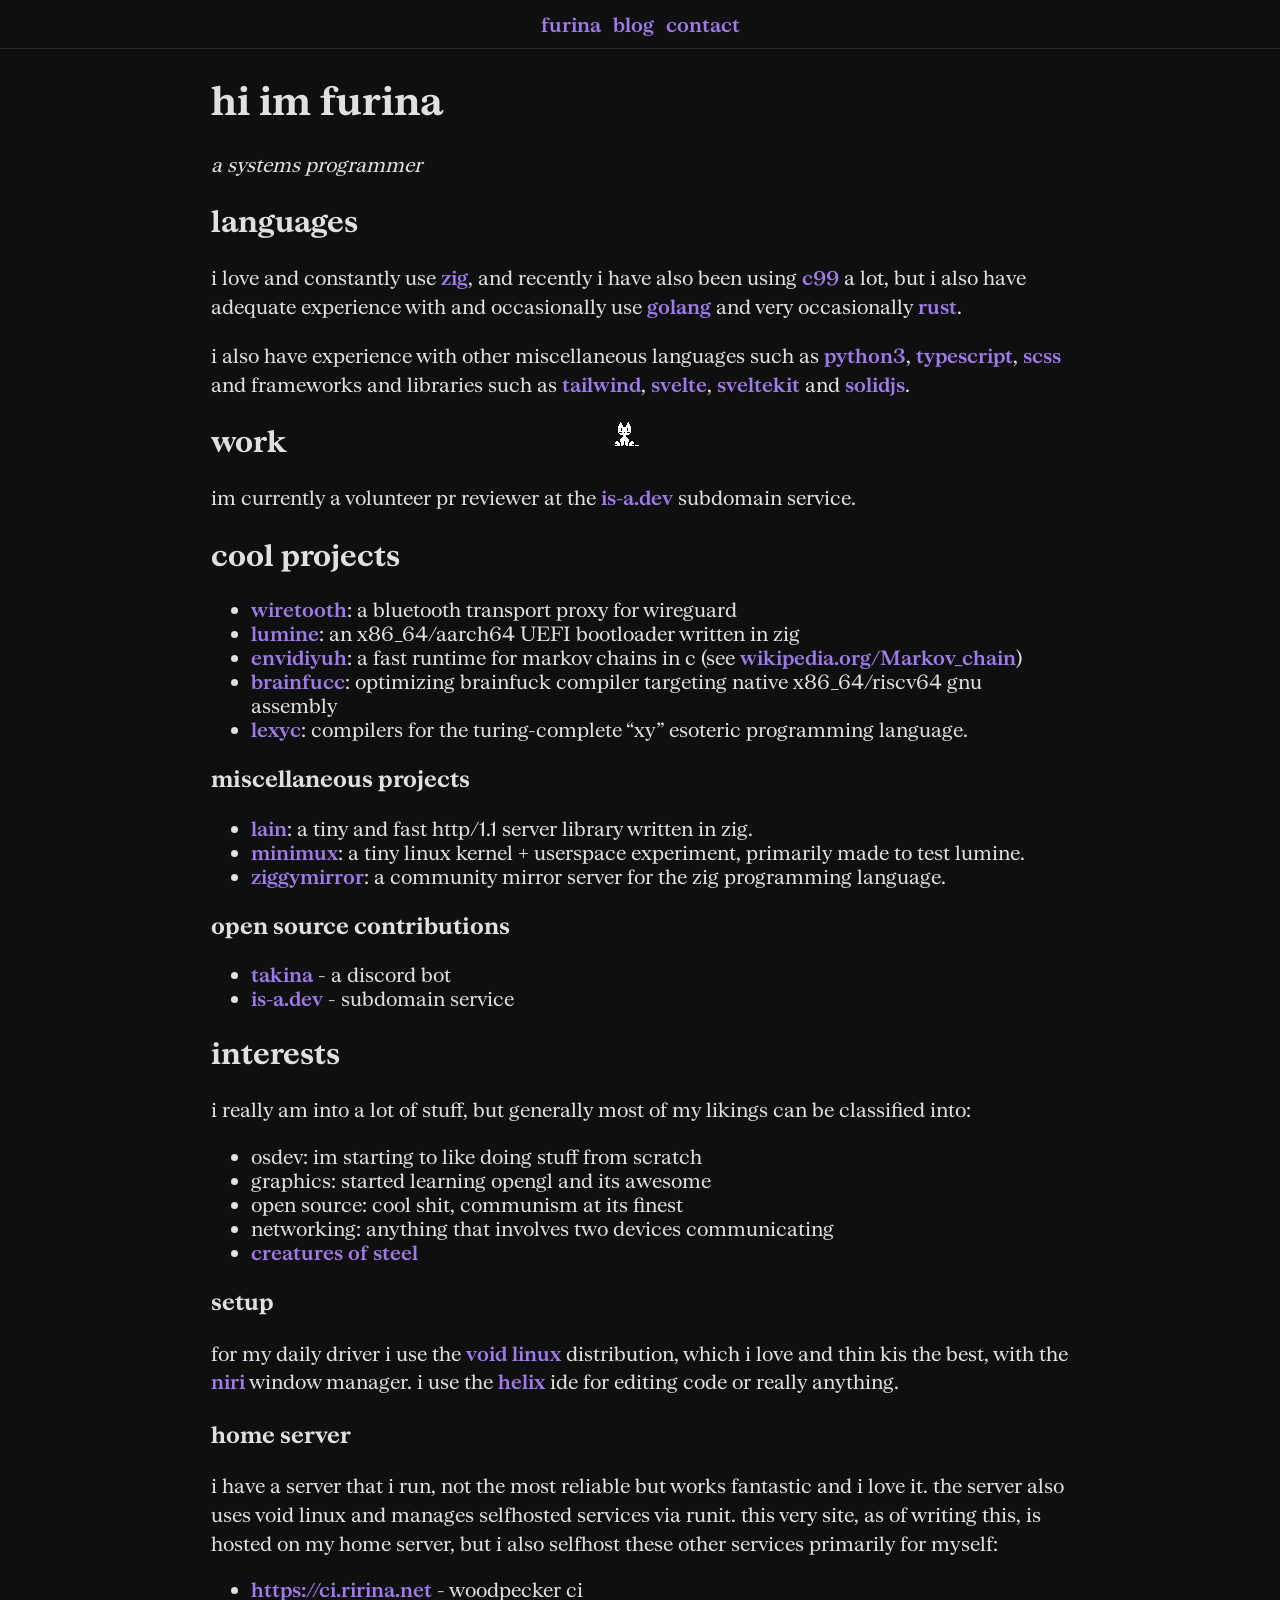
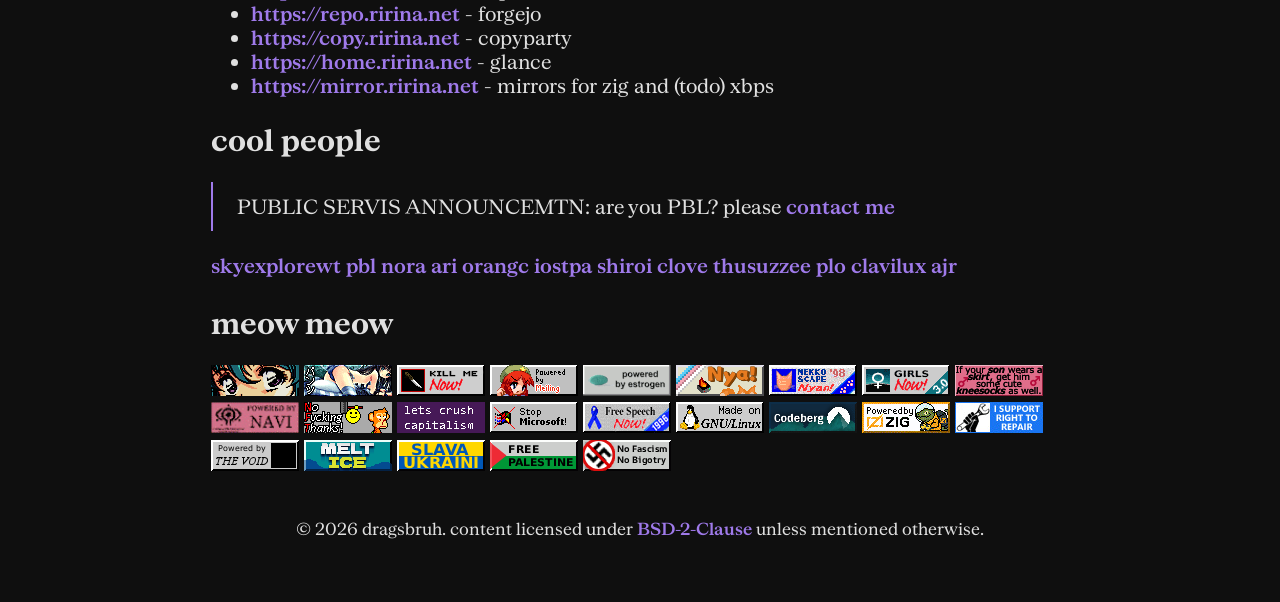
==== index.html @ e1026638 "ci (trigger by 6249b5f7ae2ebe0560fd7819485e21e1019de0e5)" ====
<!doctype html><html lang=en><head id=head><meta charset=utf-8><meta name=viewport content="initial-scale=1"><title>furina's stuff - hi im furina</title><meta name=description content="our new home"><link rel=icon type=image/jpeg href=/avatar.jpg><meta name=twitter:site content="@legendragswt"><meta name=twitter:creator content="@legendragswt"><meta property="og:site_name" content="furina"><meta property="og:url" content="/"><meta property="og:title" content="hi im furina"><meta property="og:description" content="our new home"><meta property="og:type" content="website"><meta name=twitter:title content="hi im furina"><meta name=twitter:description content="our new home"><link rel=preload href=/fonts/SerrifVF.woff2 as=font type=font/woff2 crossorigin><link rel=stylesheet href=/styles.css><script defer src=/scripts/oneko.js></script><meta property="og:image" content="/avatar.jpg"><meta property="og:image:alt" content="thats furina"><meta name=twitter:card content="summary"><meta name=twitter:image content="/avatar.jpg"><meta name=twitter:image:alt content="thats furina"><body id=body><nav id=navbar><a href=/>furina</a>
<a href=/blog/>blog</a>
<a href=/socials/>contact</a></nav><main id=main><h1>hi im furina</h1><div><p><em>a systems programmer</em><div><h2>languages</h2><p>i love and constantly use <a href=https://ziglang.org/ target=_blank>zig</a>, and recently i have also been using <a href=https://www.open-std.org/jtc1/sc22/WG14/www/docs/n1256.pdf target=_blank>c99</a> a lot, but i also have adequate experience with and occasionally use <a href=https://go.dev/ target=_blank>golang</a> and very occasionally <a href=https://rust-lang.org/ target=_blank>rust</a>.<p>i also have experience with other miscellaneous languages such as <a href=https://python.org/ target=_blank>python3</a>, <a href=https://www.typescriptlang.org/ target=_blank>typescript</a>, <a href=https://sass-lang.com/ target=_blank>scss</a> and frameworks and libraries such as <a href=https://tailwindcss.com/ target=_blank>tailwind</a>, <a href=https://svelte.dev/ target=_blank>svelte</a>, <a href=https://svelte.dev/docs/kit/introduction target=_blank>sveltekit</a> and <a href=https://solidjs.org/ target=_blank>solidjs</a>.<h2>work</h2><p>im currently a volunteer pr reviewer at the <a href=https://is-a.dev target=_blank>is-a.dev</a> subdomain service.</div><div><h2>cool projects</h2><ul><li><a href=https://codeberg.org/dragsbruh/wiretooth target=_blank>wiretooth</a>: a bluetooth transport proxy for wireguard<li><a href=https://codeberg.org/dragsbruh/lumine target=_blank>lumine</a>: an x86_64/aarch64 UEFI bootloader written in zig<li><a href=https://codeberg.org/dragsbruh/envidiyuh target=_blank>envidiyuh</a>: a fast runtime for markov chains in c (see <a href=https://en.wikipedia.org/wiki/Markov_chain target=_blank>wikipedia.org/Markov_chain</a>)<li><a href=https://codeberg.org/dragsbruh/brainfucc target=_blank>brainfucc</a>: optimizing brainfuck compiler targeting native x86_64/riscv64 gnu assembly<li><a href=https://codeberg.org/dragsbruh/lexyc target=_blank>lexyc</a>: compilers for the turing-complete “xy” esoteric programming language.</ul><h3>miscellaneous projects</h3><ul><li><a href=https://codeberg.org/dragsbruh/lain target=_blank>lain</a>: a tiny and fast http/1.1 server library written in zig.<li><a href=https://codeberg.org/dragsbruh/minimux target=_blank>minimux</a>: a tiny linux kernel + userspace experiment, primarily made to test lumine.<li><a href=https://codeberg.org/dragsbruh/ziggymirror target=_blank>ziggymirror</a>: a community mirror server for the zig programming language.</ul><h3>open source contributions</h3><ul><li><a href=https://git.orang.ci/c/takina target=_blank>takina</a> - a discord bot<li><a href=https://github.com/is-a-dev/register/ target=_blank>is-a.dev</a> - subdomain service</ul><h2>interests</h2><p>i really am into a lot of stuff, but generally most of my likings can be classified into:<ul><li>osdev: im starting to like doing stuff from scratch<li>graphics: started learning opengl and its awesome<li>open source: cool shit, communism at its finest<li>networking: anything that involves two devices communicating<li><a href=https://devilmayquake.com/ target=_blank>creatures of steel</a></ul><h3>setup</h3><p>for my daily driver i use the <a href=https://voidlinux.org/ target=_blank>void linux</a> distribution, which i love and thin kis the best, with the <a href=https://niri-wm.github.io/ target=_blank>niri</a> window manager. i use the <a href=https://helix-editor.com/ target=_blank>helix</a> ide for editing code or really anything.<h3>home server</h3><p>i have a server that i run, not the most reliable but works fantastic and i love it. the server also uses void linux and manages selfhosted services via runit. this very site, as of writing this, is hosted on my home server, but i also selfhost these other services primarily for myself:<ul><li><a href=https://ci.ririna.net target=_blank>https://ci.ririna.net</a> - woodpecker ci<li><a href=https://repo.ririna.net target=_blank>https://repo.ririna.net</a> - forgejo<li><a href=https://copy.ririna.net target=_blank>https://copy.ririna.net</a> - copyparty<li><a href=https://home.ririna.net target=_blank>https://home.ririna.net</a> - glance<li><a href=https://mirror.ririna.net target=_blank>https://mirror.ririna.net</a> - mirrors for zig and (todo) xbps</ul><h2>cool people</h2><blockquote><p>PUBLIC SERVIS ANNOUNCEMTN: are you PBL? please <a href=/socials/>contact me</a></blockquote><p><a href=https://skyexplorewt.xyz/ target=_blank>skyexplorewt</a> <a href=https://pbl.is-a.dev/ target=_blank>pbl</a> <a href=https://nora.stabbed.me/ target=_blank>nora</a> <a href=https://a.stupid.cat/ target=_blank>ari</a> <a href=https://orangc.net/ target=_blank>orangc</a> <a href=https://iostpa.com/ target=_blank>iostpa</a> <a href=https://shiroinekotfs.github.io/ target=_blank>shiroi</a> <a href=https://c.stupid.cat/ target=_blank>clove</a> <a href=https://z1.gg/ target=_blank>thusuzzee</a> <a href=https://ploszukiwacz.is-a.dev/ target=_blank>plo</a> <a href=https://github.com/notclavilux target=_blank>clavilux</a> <a href=https://github.com/ajr-dev/ target=_blank>ajr</a></div><div class=badges><h2>meow meow</h2><p><img src=/88x31/blink.webp alt="anime girl blinking" width=88 height=31> <img src=/88x31/bluepantsu.webp alt="blue pantsu, dont ask me what that is" width=88 height=31> <img src=/88x31/killmenow.webp alt="do it" width=88 height=31> <img src=/88x31/meiling.webp alt="i have no idea who this person is lol" width=88 height=31> <img src=/88x31/estrogen.webp alt="the thing that makes a person better" width=88 height=31> <img src=/88x31/transnya.webp alt="nya :3" width=88 height=31> <img src=/88x31/nekoscape.webp alt="best viewed on nekoscape nyan" width=88 height=31> <img src=/88x31/girlsnow.webp alt="girls!!! now!!!" width=88 height=31> <img src=/88x31/skirt.webp alt="and send me his number OwO" width=88 height=31> <img src=/88x31/navi.webp alt="its pretty obvious isnt it" width=88 height=31> <img src=/88x31/nft.webp alt="its dead now" width=88 height=31> <img src=/88x31/capitalism.webp alt="no thanks" width=88 height=31> <img src=/88x31/microslop.webp alt=microsl*p width=88 height=31> <img src=/88x31/speech.webp alt="free speech hell yeah" width=88 height=31> <img src=/88x31/linux.webp alt="the best operating system" width=88 height=31> <img src=/88x31/codeberg.webp alt="codeberg, an awesome code forge, second only to my personal forgejo instance" width=88 height=31> <img src=/88x31/zig-pow.webp alt="the best programming language" width=88 height=31> <img src=/88x31/repair.webp alt="someone has a fulltime job managing a wiki that logs every shitty thing a company has done" width=88 height=31> <img src=/88x31/thevoid.webp alt="in the void no one can hear you scream" width=88 height=31> <img src=/88x31/meltice.webp alt="quite literally jealous of a lesbian relationship" width=88 height=31> <img src=/88x31/ukraine.webp alt="why would they invade ukraine, dont they have enough land" width=88 height=31> <img src=/88x31/palestine.webp alt="self explanatory" width=88 height=31> <img src=/88x31/antifa.webp alt="also self explanatory" width=88 height=31></div></div></main><footer id=footer><sub>&#169; 2026 dragsbruh. content licensed under
<a href=https://opensource.org/license/bsd-2-clause target=_blank>BSD-2-Clause
</a>unless mentioned otherwise.</sub></footer>
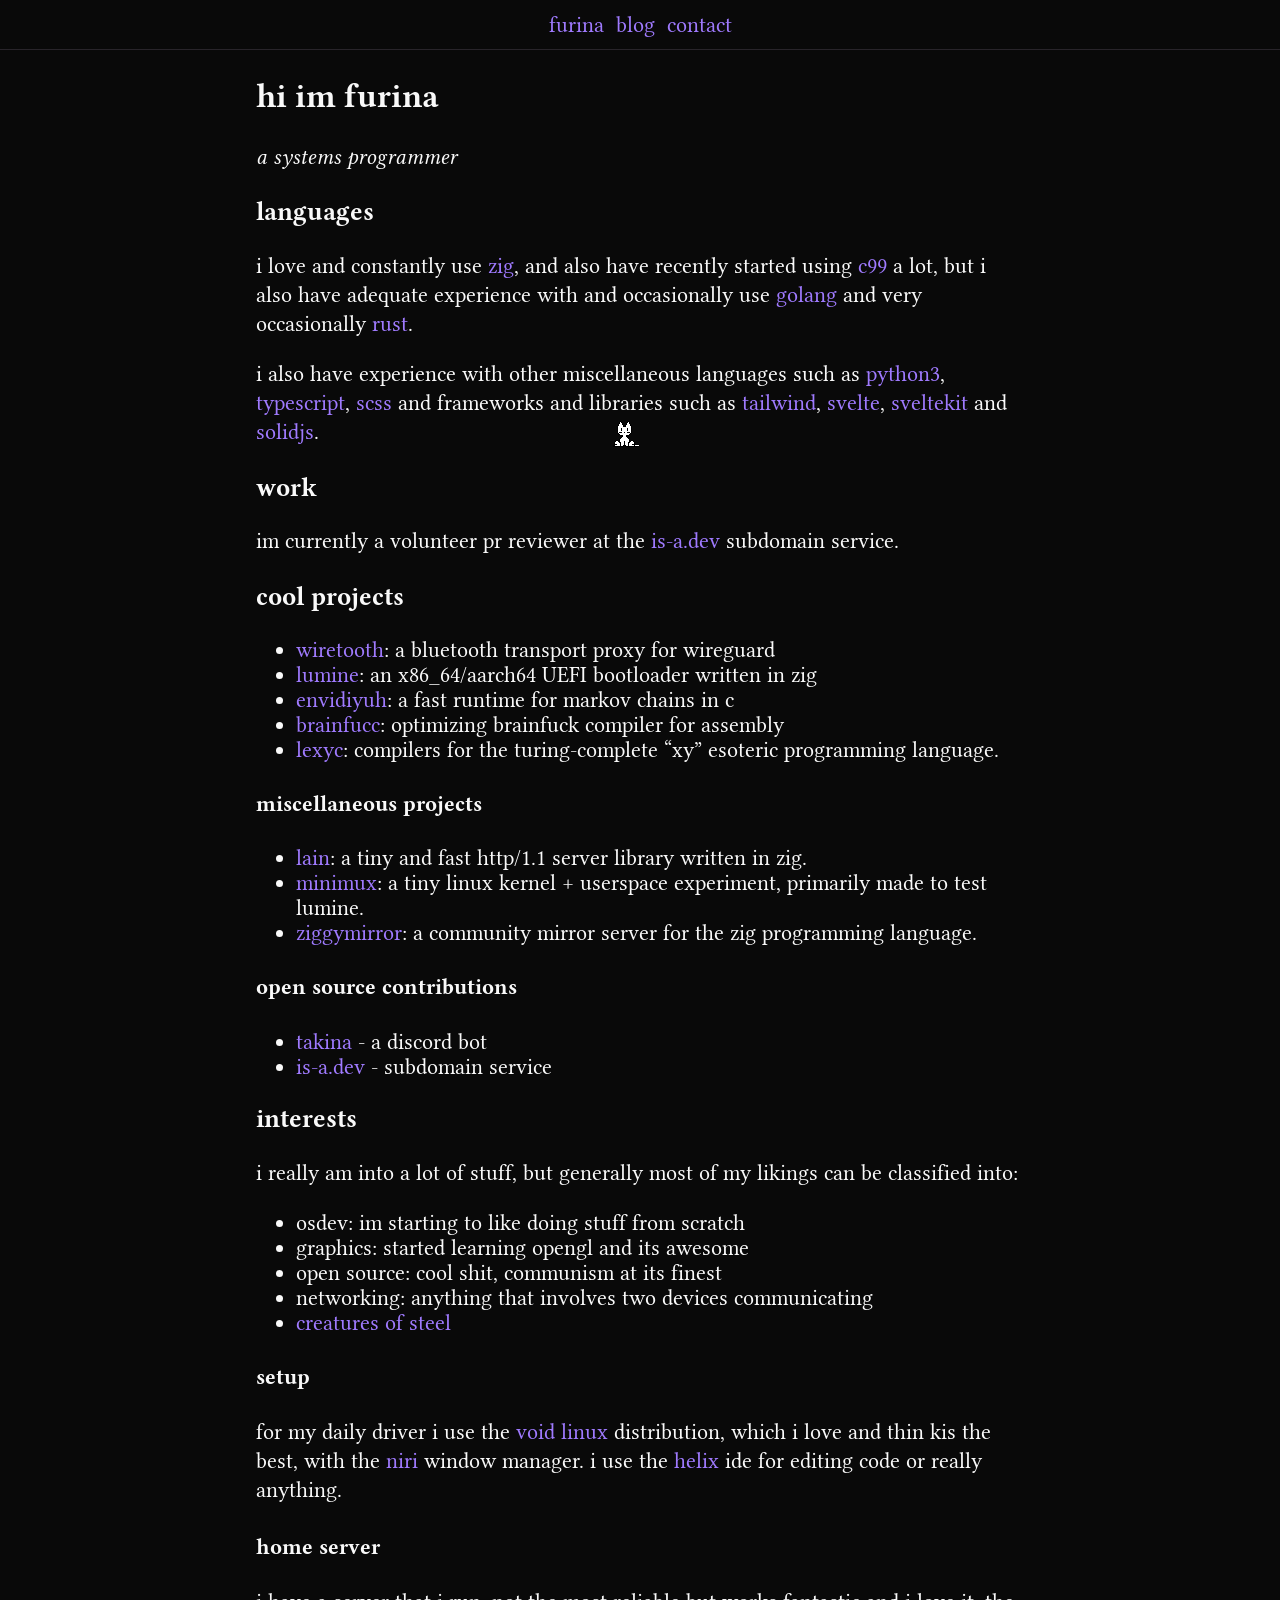
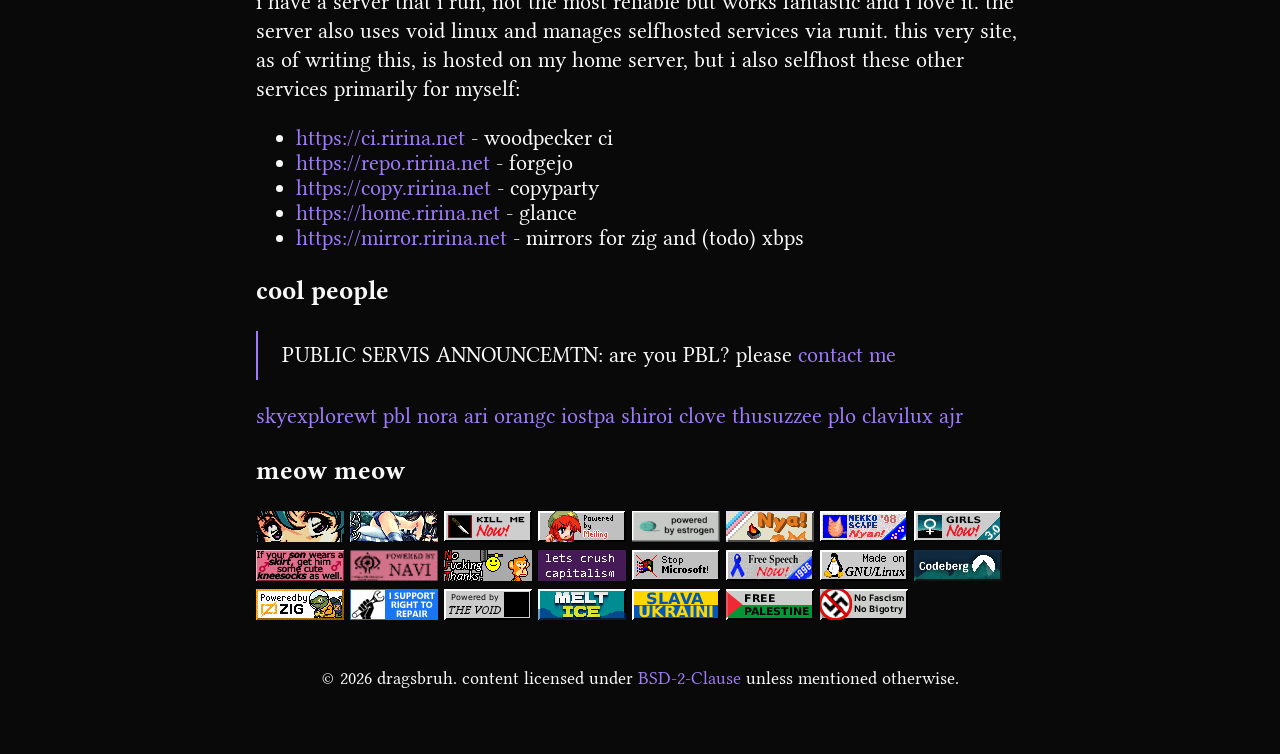
==== commit 17e984dc: "ci (trigger by deb6eb0e66525ad95d983f53f938e99a2846934c)" ====
--- a/index.html
+++ b/index.html
@@ -1,5 +1,5 @@
-<!doctype html><html lang=en><head id=head><meta charset=utf-8><meta name=viewport content="initial-scale=1"><title>furina's stuff - hi im furina</title><meta name=description content="our new home"><link rel=icon type=image/jpeg href=/avatar.jpg><meta name=twitter:site content="@legendragswt"><meta name=twitter:creator content="@legendragswt"><meta property="og:site_name" content="furina"><meta property="og:url" content="/"><meta property="og:title" content="hi im furina"><meta property="og:description" content="our new home"><meta property="og:type" content="website"><meta name=twitter:title content="hi im furina"><meta name=twitter:description content="our new home"><link rel=preload href=/fonts/SerrifVF.woff2 as=font type=font/woff2 crossorigin><link rel=stylesheet href=/styles.css><script defer src=/scripts/oneko.js></script><meta property="og:image" content="/avatar.jpg"><meta property="og:image:alt" content="thats furina"><meta name=twitter:card content="summary"><meta name=twitter:image content="/avatar.jpg"><meta name=twitter:image:alt content="thats furina"><body id=body><nav id=navbar><a href=/>furina</a>
+<!doctype html><html lang=en><head id=head><meta charset=utf-8><meta name=viewport content="initial-scale=1"><title>furina's stuff - hi im furina</title><meta name=description content="a systems programmer"><link rel=icon type=image/jpeg href=/avatar.jpg><meta name=twitter:site content="@legendragswt"><meta name=twitter:creator content="@legendragswt"><meta property="og:site_name" content="furina"><meta property="og:url" content="/"><meta property="og:title" content="hi im furina"><meta property="og:description" content="a systems programmer"><meta property="og:type" content="website"><meta name=twitter:title content="hi im furina"><meta name=twitter:description content="a systems programmer"><link rel=preload href=/fonts/SerrifVF.woff2 as=font type=font/woff2 crossorigin><link rel=stylesheet href=/styles.css><script defer src=/scripts/oneko.js></script><meta property="og:image" content="/avatar.jpg"><meta property="og:image:alt" content="its furina!"><meta name=twitter:card content="summary"><meta name=twitter:image content="/avatar.jpg"><meta name=twitter:image:alt content="its furina!"><body id=body><nav id=navbar><a href=/>furina</a>
 <a href=/blog/>blog</a>
-<a href=/socials/>contact</a></nav><main id=main><h1>hi im furina</h1><div><p><em>a systems programmer</em><div><h2>languages</h2><p>i love and constantly use <a href=https://ziglang.org/ target=_blank>zig</a>, and recently i have also been using <a href=https://www.open-std.org/jtc1/sc22/WG14/www/docs/n1256.pdf target=_blank>c99</a> a lot, but i also have adequate experience with and occasionally use <a href=https://go.dev/ target=_blank>golang</a> and very occasionally <a href=https://rust-lang.org/ target=_blank>rust</a>.<p>i also have experience with other miscellaneous languages such as <a href=https://python.org/ target=_blank>python3</a>, <a href=https://www.typescriptlang.org/ target=_blank>typescript</a>, <a href=https://sass-lang.com/ target=_blank>scss</a> and frameworks and libraries such as <a href=https://tailwindcss.com/ target=_blank>tailwind</a>, <a href=https://svelte.dev/ target=_blank>svelte</a>, <a href=https://svelte.dev/docs/kit/introduction target=_blank>sveltekit</a> and <a href=https://solidjs.org/ target=_blank>solidjs</a>.<h2>work</h2><p>im currently a volunteer pr reviewer at the <a href=https://is-a.dev target=_blank>is-a.dev</a> subdomain service.</div><div><h2>cool projects</h2><ul><li><a href=https://codeberg.org/dragsbruh/wiretooth target=_blank>wiretooth</a>: a bluetooth transport proxy for wireguard<li><a href=https://codeberg.org/dragsbruh/lumine target=_blank>lumine</a>: an x86_64/aarch64 UEFI bootloader written in zig<li><a href=https://codeberg.org/dragsbruh/envidiyuh target=_blank>envidiyuh</a>: a fast runtime for markov chains in c (see <a href=https://en.wikipedia.org/wiki/Markov_chain target=_blank>wikipedia.org/Markov_chain</a>)<li><a href=https://codeberg.org/dragsbruh/brainfucc target=_blank>brainfucc</a>: optimizing brainfuck compiler targeting native x86_64/riscv64 gnu assembly<li><a href=https://codeberg.org/dragsbruh/lexyc target=_blank>lexyc</a>: compilers for the turing-complete “xy” esoteric programming language.</ul><h3>miscellaneous projects</h3><ul><li><a href=https://codeberg.org/dragsbruh/lain target=_blank>lain</a>: a tiny and fast http/1.1 server library written in zig.<li><a href=https://codeberg.org/dragsbruh/minimux target=_blank>minimux</a>: a tiny linux kernel + userspace experiment, primarily made to test lumine.<li><a href=https://codeberg.org/dragsbruh/ziggymirror target=_blank>ziggymirror</a>: a community mirror server for the zig programming language.</ul><h3>open source contributions</h3><ul><li><a href=https://git.orang.ci/c/takina target=_blank>takina</a> - a discord bot<li><a href=https://github.com/is-a-dev/register/ target=_blank>is-a.dev</a> - subdomain service</ul><h2>interests</h2><p>i really am into a lot of stuff, but generally most of my likings can be classified into:<ul><li>osdev: im starting to like doing stuff from scratch<li>graphics: started learning opengl and its awesome<li>open source: cool shit, communism at its finest<li>networking: anything that involves two devices communicating<li><a href=https://devilmayquake.com/ target=_blank>creatures of steel</a></ul><h3>setup</h3><p>for my daily driver i use the <a href=https://voidlinux.org/ target=_blank>void linux</a> distribution, which i love and thin kis the best, with the <a href=https://niri-wm.github.io/ target=_blank>niri</a> window manager. i use the <a href=https://helix-editor.com/ target=_blank>helix</a> ide for editing code or really anything.<h3>home server</h3><p>i have a server that i run, not the most reliable but works fantastic and i love it. the server also uses void linux and manages selfhosted services via runit. this very site, as of writing this, is hosted on my home server, but i also selfhost these other services primarily for myself:<ul><li><a href=https://ci.ririna.net target=_blank>https://ci.ririna.net</a> - woodpecker ci<li><a href=https://repo.ririna.net target=_blank>https://repo.ririna.net</a> - forgejo<li><a href=https://copy.ririna.net target=_blank>https://copy.ririna.net</a> - copyparty<li><a href=https://home.ririna.net target=_blank>https://home.ririna.net</a> - glance<li><a href=https://mirror.ririna.net target=_blank>https://mirror.ririna.net</a> - mirrors for zig and (todo) xbps</ul><h2>cool people</h2><blockquote><p>PUBLIC SERVIS ANNOUNCEMTN: are you PBL? please <a href=/socials/>contact me</a></blockquote><p><a href=https://skyexplorewt.xyz/ target=_blank>skyexplorewt</a> <a href=https://pbl.is-a.dev/ target=_blank>pbl</a> <a href=https://nora.stabbed.me/ target=_blank>nora</a> <a href=https://a.stupid.cat/ target=_blank>ari</a> <a href=https://orangc.net/ target=_blank>orangc</a> <a href=https://iostpa.com/ target=_blank>iostpa</a> <a href=https://shiroinekotfs.github.io/ target=_blank>shiroi</a> <a href=https://c.stupid.cat/ target=_blank>clove</a> <a href=https://z1.gg/ target=_blank>thusuzzee</a> <a href=https://ploszukiwacz.is-a.dev/ target=_blank>plo</a> <a href=https://github.com/notclavilux target=_blank>clavilux</a> <a href=https://github.com/ajr-dev/ target=_blank>ajr</a></div><div class=badges><h2>meow meow</h2><p><img src=/88x31/blink.webp alt="anime girl blinking" width=88 height=31> <img src=/88x31/bluepantsu.webp alt="blue pantsu, dont ask me what that is" width=88 height=31> <img src=/88x31/killmenow.webp alt="do it" width=88 height=31> <img src=/88x31/meiling.webp alt="i have no idea who this person is lol" width=88 height=31> <img src=/88x31/estrogen.webp alt="the thing that makes a person better" width=88 height=31> <img src=/88x31/transnya.webp alt="nya :3" width=88 height=31> <img src=/88x31/nekoscape.webp alt="best viewed on nekoscape nyan" width=88 height=31> <img src=/88x31/girlsnow.webp alt="girls!!! now!!!" width=88 height=31> <img src=/88x31/skirt.webp alt="and send me his number OwO" width=88 height=31> <img src=/88x31/navi.webp alt="its pretty obvious isnt it" width=88 height=31> <img src=/88x31/nft.webp alt="its dead now" width=88 height=31> <img src=/88x31/capitalism.webp alt="no thanks" width=88 height=31> <img src=/88x31/microslop.webp alt=microsl*p width=88 height=31> <img src=/88x31/speech.webp alt="free speech hell yeah" width=88 height=31> <img src=/88x31/linux.webp alt="the best operating system" width=88 height=31> <img src=/88x31/codeberg.webp alt="codeberg, an awesome code forge, second only to my personal forgejo instance" width=88 height=31> <img src=/88x31/zig-pow.webp alt="the best programming language" width=88 height=31> <img src=/88x31/repair.webp alt="someone has a fulltime job managing a wiki that logs every shitty thing a company has done" width=88 height=31> <img src=/88x31/thevoid.webp alt="in the void no one can hear you scream" width=88 height=31> <img src=/88x31/meltice.webp alt="quite literally jealous of a lesbian relationship" width=88 height=31> <img src=/88x31/ukraine.webp alt="why would they invade ukraine, dont they have enough land" width=88 height=31> <img src=/88x31/palestine.webp alt="self explanatory" width=88 height=31> <img src=/88x31/antifa.webp alt="also self explanatory" width=88 height=31></div></div></main><footer id=footer><sub>&#169; 2026 dragsbruh. content licensed under
-<a href=https://opensource.org/license/bsd-2-clause target=_blank>BSD-2-Clause
-</a>unless mentioned otherwise.</sub></footer>+<a href=/contact/>contact</a></nav><main id=main><div><h2>hi im furina</h2><p><em>a systems programmer</em><h3>languages</h3><p>i love and constantly use <a href=https://ziglang.org/ target=_blank>zig</a>, and also have recently started using <a href=https://www.open-std.org/jtc1/sc22/WG14/www/docs/n1256.pdf target=_blank>c99</a> a lot, but i also have adequate experience with and occasionally use <a href=https://go.dev/ target=_blank>golang</a> and very occasionally <a href=https://rust-lang.org/ target=_blank>rust</a>.<p>i also have experience with other miscellaneous languages such as <a href=https://python.org/ target=_blank>python3</a>, <a href=https://www.typescriptlang.org/ target=_blank>typescript</a>, <a href=https://sass-lang.com/ target=_blank>scss</a> and frameworks and libraries such as <a href=https://tailwindcss.com/ target=_blank>tailwind</a>, <a href=https://svelte.dev/ target=_blank>svelte</a>, <a href=https://svelte.dev/docs/kit/introduction target=_blank>sveltekit</a> and <a href=https://solidjs.org/ target=_blank>solidjs</a>.<h3>work</h3><p>im currently a volunteer pr reviewer at the <a href=https://is-a.dev target=_blank>is-a.dev</a> subdomain service.<div><h3>cool projects</h3><ul><li><a href=https://codeberg.org/dragsbruh/wiretooth target=_blank>wiretooth</a>: a bluetooth transport proxy for wireguard<li><a href=https://codeberg.org/dragsbruh/lumine target=_blank>lumine</a>: an x86_64/aarch64 UEFI bootloader written in zig<li><a href=https://codeberg.org/dragsbruh/envidiyuh target=_blank>envidiyuh</a>: a fast runtime for markov chains in c<li><a href=https://codeberg.org/dragsbruh/brainfucc target=_blank>brainfucc</a>: optimizing brainfuck compiler for assembly<li><a href=https://codeberg.org/dragsbruh/lexyc target=_blank>lexyc</a>: compilers for the turing-complete “xy” esoteric programming language.</ul><h4>miscellaneous projects</h4><ul><li><a href=https://codeberg.org/dragsbruh/lain target=_blank>lain</a>: a tiny and fast http/1.1 server library written in zig.<li><a href=https://codeberg.org/dragsbruh/minimux target=_blank>minimux</a>: a tiny linux kernel + userspace experiment, primarily made to test lumine.<li><a href=https://codeberg.org/dragsbruh/ziggymirror target=_blank>ziggymirror</a>: a community mirror server for the zig programming language.</ul><h4>open source contributions</h4><ul><li><a href=https://git.orang.ci/c/takina target=_blank>takina</a> - a discord bot<li><a href=https://github.com/is-a-dev/register/ target=_blank>is-a.dev</a> - subdomain service</ul><h3>interests</h3><p>i really am into a lot of stuff, but generally most of my likings can be classified into:<ul><li>osdev: im starting to like doing stuff from scratch<li>graphics: started learning opengl and its awesome<li>open source: cool shit, communism at its finest<li>networking: anything that involves two devices communicating<li><a href=https://devilmayquake.com/ target=_blank>creatures of steel</a></ul><h4>setup</h4><p>for my daily driver i use the <a href=https://voidlinux.org/ target=_blank>void linux</a> distribution, which i love and thin kis the best, with the <a href=https://niri-wm.github.io/ target=_blank>niri</a> window manager. i use the <a href=https://helix-editor.com/ target=_blank>helix</a> ide for editing code or really anything.<h4>home server</h4><p>i have a server that i run, not the most reliable but works fantastic and i love it. the server also uses void linux and manages selfhosted services via runit. this very site, as of writing this, is hosted on my home server, but i also selfhost these other services primarily for myself:<ul><li><a href=https://ci.ririna.net target=_blank>https://ci.ririna.net</a> - woodpecker ci<li><a href=https://repo.ririna.net target=_blank>https://repo.ririna.net</a> - forgejo<li><a href=https://copy.ririna.net target=_blank>https://copy.ririna.net</a> - copyparty<li><a href=https://home.ririna.net target=_blank>https://home.ririna.net</a> - glance<li><a href=https://mirror.ririna.net target=_blank>https://mirror.ririna.net</a> - mirrors for zig and (todo) xbps</ul><h3>cool people</h3><blockquote><p>PUBLIC SERVIS ANNOUNCEMTN: are you PBL? please <a href=/contact/>contact me</a></blockquote><p><a href=https://skyexplorewt.xyz/ target=_blank>skyexplorewt</a> <a href=https://pbl.is-a.dev/ target=_blank>pbl</a> <a href=https://nora.stabbed.me/ target=_blank>nora</a> <a href=https://a.stupid.cat/ target=_blank>ari</a> <a href=https://orangc.net/ target=_blank>orangc</a> <a href=https://iostpa.com/ target=_blank>iostpa</a> <a href=https://shiroinekotfs.github.io/ target=_blank>shiroi</a> <a href=https://c.stupid.cat/ target=_blank>clove</a> <a href=https://z1.gg/ target=_blank>thusuzzee</a> <a href=https://ploszukiwacz.is-a.dev/ target=_blank>plo</a> <a href=https://github.com/notclavilux target=_blank>clavilux</a> <a href=https://github.com/ajr-dev/ target=_blank>ajr</a></div><div class=badges><h3>meow meow</h3><p><img src=/88x31/blink.webp alt="anime girl blinking" width=88 height=31> <img src=/88x31/bluepantsu.webp alt="blue pantsu, dont ask me what that is" width=88 height=31> <img src=/88x31/killmenow.webp alt="do it" width=88 height=31> <img src=/88x31/meiling.webp alt="i have no idea who this person is lol" width=88 height=31> <img src=/88x31/estrogen.webp alt="the thing that makes a person better" width=88 height=31> <img src=/88x31/transnya.webp alt="nya :3" width=88 height=31> <img src=/88x31/nekoscape.webp alt="best viewed on nekoscape nyan" width=88 height=31> <img src=/88x31/girlsnow.webp alt="girls!!! now!!!" width=88 height=31> <img src=/88x31/skirt.webp alt="and send me his number OwO" width=88 height=31> <img src=/88x31/navi.webp alt="its pretty obvious isnt it" width=88 height=31> <img src=/88x31/nft.webp alt="its dead now" width=88 height=31> <img src=/88x31/capitalism.webp alt="no thanks" width=88 height=31> <img src=/88x31/microslop.webp alt=microsl*p width=88 height=31> <img src=/88x31/speech.webp alt="free speech hell yeah" width=88 height=31> <img src=/88x31/linux.webp alt="the best operating system" width=88 height=31> <img src=/88x31/codeberg.webp alt="codeberg, an awesome code forge, second only to my personal forgejo instance" width=88 height=31> <img src=/88x31/zig-pow.webp alt="the best programming language" width=88 height=31> <img src=/88x31/repair.webp alt="someone has a fulltime job managing a wiki that logs every shitty thing a company has done" width=88 height=31> <img src=/88x31/thevoid.webp alt="in the void no one can hear you scream" width=88 height=31> <img src=/88x31/meltice.webp alt="quite literally jealous of a lesbian relationship" width=88 height=31> <img src=/88x31/ukraine.webp alt="why would they invade ukraine, dont they have enough land" width=88 height=31> <img src=/88x31/palestine.webp alt="self explanatory" width=88 height=31> <img src=/88x31/antifa.webp alt="also self explanatory" width=88 height=31></div></div></main><footer id=footer><sub>&#169; 2026 dragsbruh. content licensed under
+<a href=https://opensource.org/license/bsd-2-clause target=_blank>BSD-2-Clause</a>
+unless mentioned otherwise.</sub></footer>
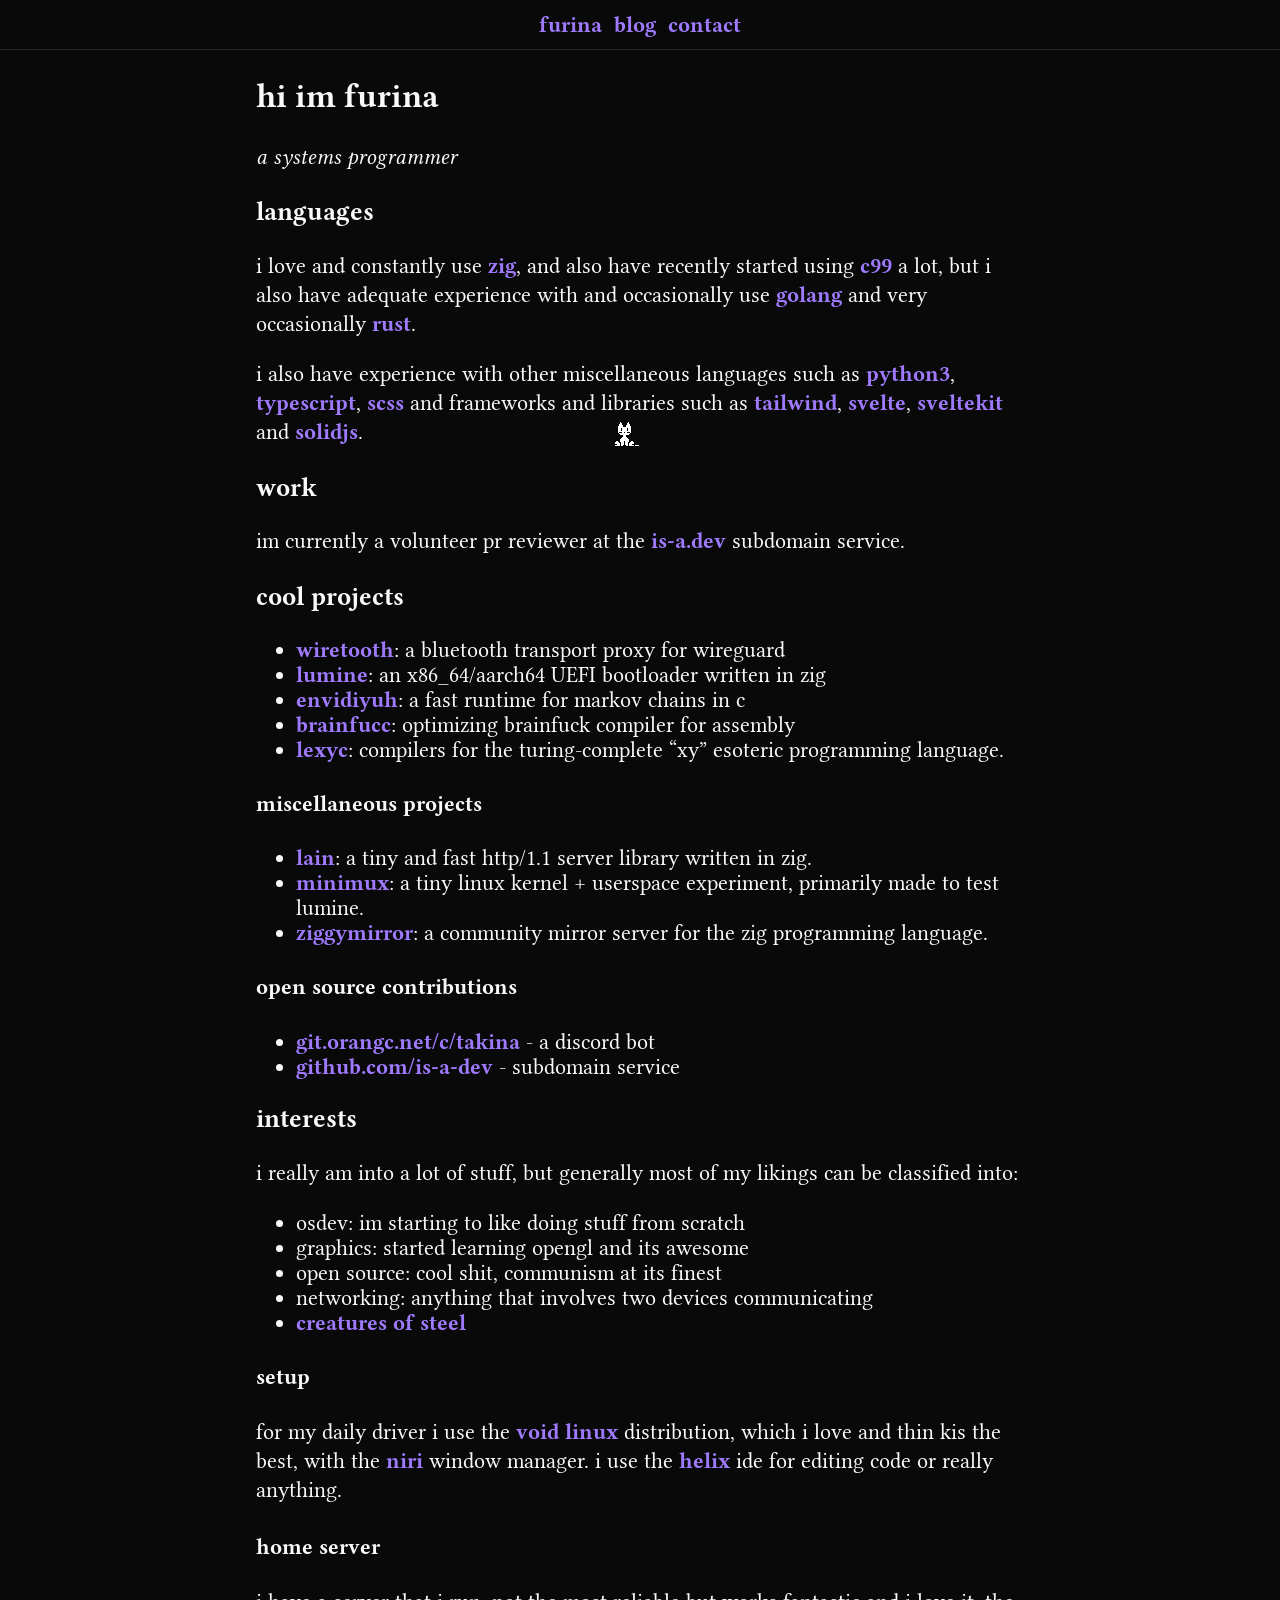
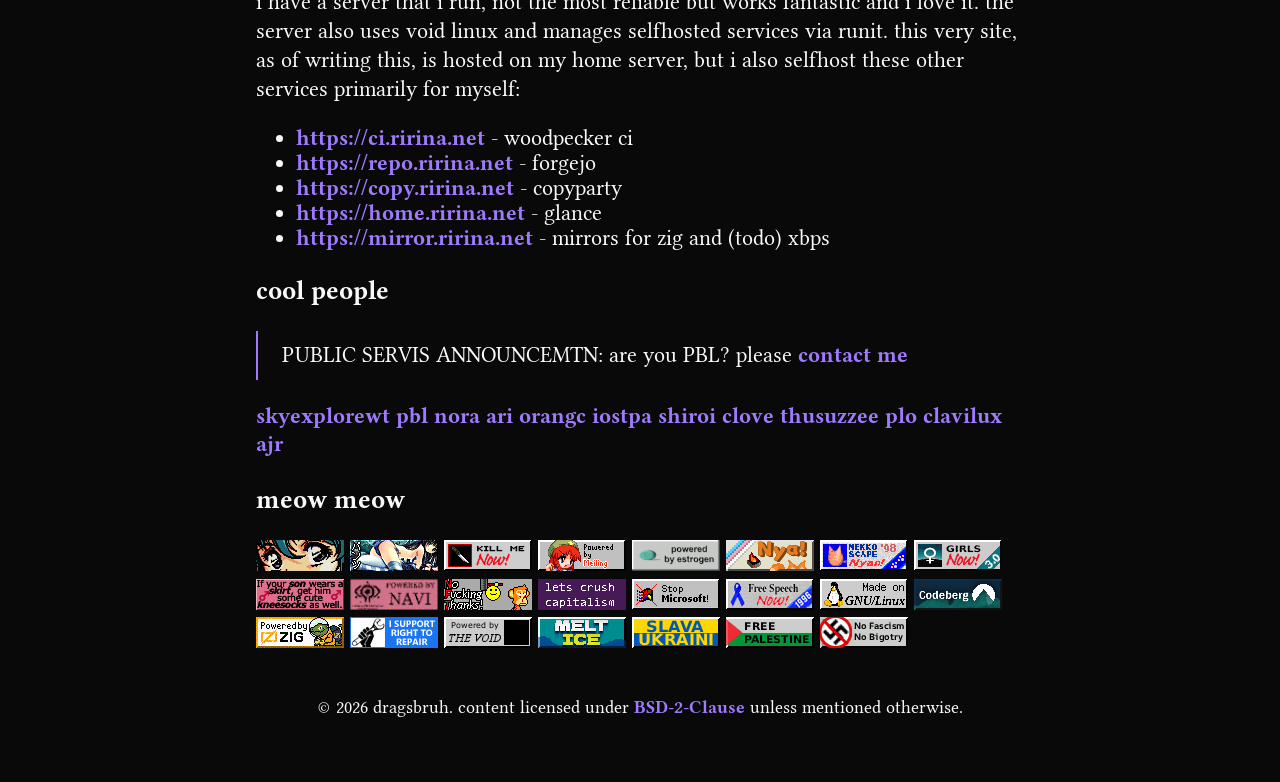
==== commit 10dd1c5e: "ci (trigger by 19f84a471fbadb2fc56c36d32a279c1431b8f9db)" ====
--- a/index.html
+++ b/index.html
@@ -1,5 +1,5 @@
-<!doctype html><html lang=en><head id=head><meta charset=utf-8><meta name=viewport content="initial-scale=1"><title>furina's stuff - hi im furina</title><meta name=description content="a systems programmer"><link rel=icon type=image/jpeg href=/avatar.jpg><meta name=twitter:site content="@legendragswt"><meta name=twitter:creator content="@legendragswt"><meta property="og:site_name" content="furina"><meta property="og:url" content="/"><meta property="og:title" content="hi im furina"><meta property="og:description" content="a systems programmer"><meta property="og:type" content="website"><meta name=twitter:title content="hi im furina"><meta name=twitter:description content="a systems programmer"><link rel=preload href=/fonts/SerrifVF.woff2 as=font type=font/woff2 crossorigin><link rel=stylesheet href=/styles.css><script defer src=/scripts/oneko.js></script><meta property="og:image" content="/avatar.jpg"><meta property="og:image:alt" content="its furina!"><meta name=twitter:card content="summary"><meta name=twitter:image content="/avatar.jpg"><meta name=twitter:image:alt content="its furina!"><body id=body><nav id=navbar><a href=/>furina</a>
+<!doctype html><html lang=en><head id=head><meta charset=utf-8><meta name=viewport content="initial-scale=1"><title>furina's stuff - hi im furina</title><meta name=description content="a systems programmer"><link rel=icon type=image/jpeg href=/avatar.jpg><meta name=twitter:site content="@legendragswt"><meta name=twitter:creator content="@legendragswt"><meta property="og:site_name" content="furina"><meta property="og:url" content="/"><meta property="og:title" content="hi im furina"><meta property="og:description" content="a systems programmer"><meta property="og:type" content="website"><meta name=twitter:title content="hi im furina"><meta name=twitter:description content="a systems programmer"><link rel=preload href=/fonts/libertinus/LibertinusSerif-Regular.woff2 as=font type=font/woff2 crossorigin><link rel=preload href=/fonts/libertinus/LibertinusSerif-Bold.woff2 as=font type=font/woff2 crossorigin><link rel=preload href=/fonts/libertinus/LibertinusSerif-Italic.woff2 as=font type=font/woff2 crossorigin><link rel=stylesheet href=/styles.css><script defer src=/scripts/oneko.js></script><meta property="og:image" content="/avatar.jpg"><meta property="og:image:alt" content="its furina!"><meta name=twitter:card content="summary"><meta name=twitter:image content="/avatar.jpg"><meta name=twitter:image:alt content="its furina!"><body id=body><nav id=navbar><a href=/>furina</a>
 <a href=/blog/>blog</a>
-<a href=/contact/>contact</a></nav><main id=main><div><h2>hi im furina</h2><p><em>a systems programmer</em><h3>languages</h3><p>i love and constantly use <a href=https://ziglang.org/ target=_blank>zig</a>, and also have recently started using <a href=https://www.open-std.org/jtc1/sc22/WG14/www/docs/n1256.pdf target=_blank>c99</a> a lot, but i also have adequate experience with and occasionally use <a href=https://go.dev/ target=_blank>golang</a> and very occasionally <a href=https://rust-lang.org/ target=_blank>rust</a>.<p>i also have experience with other miscellaneous languages such as <a href=https://python.org/ target=_blank>python3</a>, <a href=https://www.typescriptlang.org/ target=_blank>typescript</a>, <a href=https://sass-lang.com/ target=_blank>scss</a> and frameworks and libraries such as <a href=https://tailwindcss.com/ target=_blank>tailwind</a>, <a href=https://svelte.dev/ target=_blank>svelte</a>, <a href=https://svelte.dev/docs/kit/introduction target=_blank>sveltekit</a> and <a href=https://solidjs.org/ target=_blank>solidjs</a>.<h3>work</h3><p>im currently a volunteer pr reviewer at the <a href=https://is-a.dev target=_blank>is-a.dev</a> subdomain service.<div><h3>cool projects</h3><ul><li><a href=https://codeberg.org/dragsbruh/wiretooth target=_blank>wiretooth</a>: a bluetooth transport proxy for wireguard<li><a href=https://codeberg.org/dragsbruh/lumine target=_blank>lumine</a>: an x86_64/aarch64 UEFI bootloader written in zig<li><a href=https://codeberg.org/dragsbruh/envidiyuh target=_blank>envidiyuh</a>: a fast runtime for markov chains in c<li><a href=https://codeberg.org/dragsbruh/brainfucc target=_blank>brainfucc</a>: optimizing brainfuck compiler for assembly<li><a href=https://codeberg.org/dragsbruh/lexyc target=_blank>lexyc</a>: compilers for the turing-complete “xy” esoteric programming language.</ul><h4>miscellaneous projects</h4><ul><li><a href=https://codeberg.org/dragsbruh/lain target=_blank>lain</a>: a tiny and fast http/1.1 server library written in zig.<li><a href=https://codeberg.org/dragsbruh/minimux target=_blank>minimux</a>: a tiny linux kernel + userspace experiment, primarily made to test lumine.<li><a href=https://codeberg.org/dragsbruh/ziggymirror target=_blank>ziggymirror</a>: a community mirror server for the zig programming language.</ul><h4>open source contributions</h4><ul><li><a href=https://git.orang.ci/c/takina target=_blank>takina</a> - a discord bot<li><a href=https://github.com/is-a-dev/register/ target=_blank>is-a.dev</a> - subdomain service</ul><h3>interests</h3><p>i really am into a lot of stuff, but generally most of my likings can be classified into:<ul><li>osdev: im starting to like doing stuff from scratch<li>graphics: started learning opengl and its awesome<li>open source: cool shit, communism at its finest<li>networking: anything that involves two devices communicating<li><a href=https://devilmayquake.com/ target=_blank>creatures of steel</a></ul><h4>setup</h4><p>for my daily driver i use the <a href=https://voidlinux.org/ target=_blank>void linux</a> distribution, which i love and thin kis the best, with the <a href=https://niri-wm.github.io/ target=_blank>niri</a> window manager. i use the <a href=https://helix-editor.com/ target=_blank>helix</a> ide for editing code or really anything.<h4>home server</h4><p>i have a server that i run, not the most reliable but works fantastic and i love it. the server also uses void linux and manages selfhosted services via runit. this very site, as of writing this, is hosted on my home server, but i also selfhost these other services primarily for myself:<ul><li><a href=https://ci.ririna.net target=_blank>https://ci.ririna.net</a> - woodpecker ci<li><a href=https://repo.ririna.net target=_blank>https://repo.ririna.net</a> - forgejo<li><a href=https://copy.ririna.net target=_blank>https://copy.ririna.net</a> - copyparty<li><a href=https://home.ririna.net target=_blank>https://home.ririna.net</a> - glance<li><a href=https://mirror.ririna.net target=_blank>https://mirror.ririna.net</a> - mirrors for zig and (todo) xbps</ul><h3>cool people</h3><blockquote><p>PUBLIC SERVIS ANNOUNCEMTN: are you PBL? please <a href=/contact/>contact me</a></blockquote><p><a href=https://skyexplorewt.xyz/ target=_blank>skyexplorewt</a> <a href=https://pbl.is-a.dev/ target=_blank>pbl</a> <a href=https://nora.stabbed.me/ target=_blank>nora</a> <a href=https://a.stupid.cat/ target=_blank>ari</a> <a href=https://orangc.net/ target=_blank>orangc</a> <a href=https://iostpa.com/ target=_blank>iostpa</a> <a href=https://shiroinekotfs.github.io/ target=_blank>shiroi</a> <a href=https://c.stupid.cat/ target=_blank>clove</a> <a href=https://z1.gg/ target=_blank>thusuzzee</a> <a href=https://ploszukiwacz.is-a.dev/ target=_blank>plo</a> <a href=https://github.com/notclavilux target=_blank>clavilux</a> <a href=https://github.com/ajr-dev/ target=_blank>ajr</a></div><div class=badges><h3>meow meow</h3><p><img src=/88x31/blink.webp alt="anime girl blinking" width=88 height=31> <img src=/88x31/bluepantsu.webp alt="blue pantsu, dont ask me what that is" width=88 height=31> <img src=/88x31/killmenow.webp alt="do it" width=88 height=31> <img src=/88x31/meiling.webp alt="i have no idea who this person is lol" width=88 height=31> <img src=/88x31/estrogen.webp alt="the thing that makes a person better" width=88 height=31> <img src=/88x31/transnya.webp alt="nya :3" width=88 height=31> <img src=/88x31/nekoscape.webp alt="best viewed on nekoscape nyan" width=88 height=31> <img src=/88x31/girlsnow.webp alt="girls!!! now!!!" width=88 height=31> <img src=/88x31/skirt.webp alt="and send me his number OwO" width=88 height=31> <img src=/88x31/navi.webp alt="its pretty obvious isnt it" width=88 height=31> <img src=/88x31/nft.webp alt="its dead now" width=88 height=31> <img src=/88x31/capitalism.webp alt="no thanks" width=88 height=31> <img src=/88x31/microslop.webp alt=microsl*p width=88 height=31> <img src=/88x31/speech.webp alt="free speech hell yeah" width=88 height=31> <img src=/88x31/linux.webp alt="the best operating system" width=88 height=31> <img src=/88x31/codeberg.webp alt="codeberg, an awesome code forge, second only to my personal forgejo instance" width=88 height=31> <img src=/88x31/zig-pow.webp alt="the best programming language" width=88 height=31> <img src=/88x31/repair.webp alt="someone has a fulltime job managing a wiki that logs every shitty thing a company has done" width=88 height=31> <img src=/88x31/thevoid.webp alt="in the void no one can hear you scream" width=88 height=31> <img src=/88x31/meltice.webp alt="quite literally jealous of a lesbian relationship" width=88 height=31> <img src=/88x31/ukraine.webp alt="why would they invade ukraine, dont they have enough land" width=88 height=31> <img src=/88x31/palestine.webp alt="self explanatory" width=88 height=31> <img src=/88x31/antifa.webp alt="also self explanatory" width=88 height=31></div></div></main><footer id=footer><sub>&#169; 2026 dragsbruh. content licensed under
+<a href=/contact/>contact</a></nav><main id=main><div><h2>hi im furina</h2><p><em>a systems programmer</em><h3>languages</h3><p>i love and constantly use <a href=https://ziglang.org/ target=_blank>zig</a>, and also have recently started using <a href=https://www.open-std.org/jtc1/sc22/WG14/www/docs/n1256.pdf target=_blank>c99</a> a lot, but i also have adequate experience with and occasionally use <a href=https://go.dev/ target=_blank>golang</a> and very occasionally <a href=https://rust-lang.org/ target=_blank>rust</a>.<p>i also have experience with other miscellaneous languages such as <a href=https://python.org/ target=_blank>python3</a>, <a href=https://www.typescriptlang.org/ target=_blank>typescript</a>, <a href=https://sass-lang.com/ target=_blank>scss</a> and frameworks and libraries such as <a href=https://tailwindcss.com/ target=_blank>tailwind</a>, <a href=https://svelte.dev/ target=_blank>svelte</a>, <a href=https://svelte.dev/docs/kit/introduction target=_blank>sveltekit</a> and <a href=https://solidjs.org/ target=_blank>solidjs</a>.<h3>work</h3><p>im currently a volunteer pr reviewer at the <a href=https://is-a.dev target=_blank>is-a.dev</a> subdomain service.<div><h3>cool projects</h3><ul><li><a href=https://codeberg.org/dragsbruh/wiretooth target=_blank>wiretooth</a>: a bluetooth transport proxy for wireguard<li><a href=https://codeberg.org/dragsbruh/lumine target=_blank>lumine</a>: an x86_64/aarch64 UEFI bootloader written in zig<li><a href=https://codeberg.org/dragsbruh/envidiyuh target=_blank>envidiyuh</a>: a fast runtime for markov chains in c<li><a href=https://codeberg.org/dragsbruh/brainfucc target=_blank>brainfucc</a>: optimizing brainfuck compiler for assembly<li><a href=https://codeberg.org/dragsbruh/lexyc target=_blank>lexyc</a>: compilers for the turing-complete “xy” esoteric programming language.</ul><h4>miscellaneous projects</h4><ul><li><a href=https://codeberg.org/dragsbruh/lain target=_blank>lain</a>: a tiny and fast http/1.1 server library written in zig.<li><a href=https://codeberg.org/dragsbruh/minimux target=_blank>minimux</a>: a tiny linux kernel + userspace experiment, primarily made to test lumine.<li><a href=https://codeberg.org/dragsbruh/ziggymirror target=_blank>ziggymirror</a>: a community mirror server for the zig programming language.</ul><h4>open source contributions</h4><ul><li><a href=https://git.orang.ci/c/takina target=_blank>git.orangc.net/c/takina</a> - a discord bot<li><a href=https://github.com/is-a-dev/register/ target=_blank>github.com/is-a-dev</a> - subdomain service</ul><h3>interests</h3><p>i really am into a lot of stuff, but generally most of my likings can be classified into:<ul><li>osdev: im starting to like doing stuff from scratch<li>graphics: started learning opengl and its awesome<li>open source: cool shit, communism at its finest<li>networking: anything that involves two devices communicating<li><a href=https://devilmayquake.com/ target=_blank>creatures of steel</a></ul><h4>setup</h4><p>for my daily driver i use the <a href=https://voidlinux.org/ target=_blank>void linux</a> distribution, which i love and thin kis the best, with the <a href=https://niri-wm.github.io/ target=_blank>niri</a> window manager. i use the <a href=https://helix-editor.com/ target=_blank>helix</a> ide for editing code or really anything.<h4>home server</h4><p>i have a server that i run, not the most reliable but works fantastic and i love it. the server also uses void linux and manages selfhosted services via runit. this very site, as of writing this, is hosted on my home server, but i also selfhost these other services primarily for myself:<ul><li><a href=https://ci.ririna.net target=_blank>https://ci.ririna.net</a> - woodpecker ci<li><a href=https://repo.ririna.net target=_blank>https://repo.ririna.net</a> - forgejo<li><a href=https://copy.ririna.net target=_blank>https://copy.ririna.net</a> - copyparty<li><a href=https://home.ririna.net target=_blank>https://home.ririna.net</a> - glance<li><a href=https://mirror.ririna.net target=_blank>https://mirror.ririna.net</a> - mirrors for zig and (todo) xbps</ul><h3>cool people</h3><blockquote><p>PUBLIC SERVIS ANNOUNCEMTN: are you PBL? please <a href=/contact/>contact me</a></blockquote><p><a href=https://skyexplorewt.xyz/ target=_blank>skyexplorewt</a> <a href=https://pbl.is-a.dev/ target=_blank>pbl</a> <a href=https://nora.stabbed.me/ target=_blank>nora</a> <a href=https://a.stupid.cat/ target=_blank>ari</a> <a href=https://orangc.net/ target=_blank>orangc</a> <a href=https://iostpa.com/ target=_blank>iostpa</a> <a href=https://shiroinekotfs.github.io/ target=_blank>shiroi</a> <a href=https://c.stupid.cat/ target=_blank>clove</a> <a href=https://z1.gg/ target=_blank>thusuzzee</a> <a href=https://ploszukiwacz.is-a.dev/ target=_blank>plo</a> <a href=https://github.com/notclavilux target=_blank>clavilux</a> <a href=https://github.com/ajr-dev/ target=_blank>ajr</a></div><div class=badges><h3>meow meow</h3><p><img src=/88x31/blink.webp alt="anime girl blinking" width=88 height=31> <img src=/88x31/bluepantsu.webp alt="blue pantsu, dont ask me what that is" width=88 height=31> <img src=/88x31/killmenow.webp alt="do it" width=88 height=31> <img src=/88x31/meiling.webp alt="i have no idea who this person is lol" width=88 height=31> <img src=/88x31/estrogen.webp alt="the thing that makes a person better" width=88 height=31> <img src=/88x31/transnya.webp alt="nya :3" width=88 height=31> <img src=/88x31/nekoscape.webp alt="best viewed on nekoscape nyan" width=88 height=31> <img src=/88x31/girlsnow.webp alt="girls!!! now!!!" width=88 height=31> <img src=/88x31/skirt.webp alt="and send me his number OwO" width=88 height=31> <img src=/88x31/navi.webp alt="its pretty obvious isnt it" width=88 height=31> <img src=/88x31/nft.webp alt="its dead now" width=88 height=31> <img src=/88x31/capitalism.webp alt="no thanks" width=88 height=31> <img src=/88x31/microslop.webp alt=microsl*p width=88 height=31> <img src=/88x31/speech.webp alt="free speech hell yeah" width=88 height=31> <img src=/88x31/linux.webp alt="the best operating system" width=88 height=31> <img src=/88x31/codeberg.webp alt="codeberg, an awesome code forge, second only to my personal forgejo instance" width=88 height=31> <img src=/88x31/zig-pow.webp alt="the best programming language" width=88 height=31> <img src=/88x31/repair.webp alt="someone has a fulltime job managing a wiki that logs every shitty thing a company has done" width=88 height=31> <img src=/88x31/thevoid.webp alt="in the void no one can hear you scream" width=88 height=31> <img src=/88x31/meltice.webp alt="quite literally jealous of a lesbian relationship" width=88 height=31> <img src=/88x31/ukraine.webp alt="why would they invade ukraine, dont they have enough land" width=88 height=31> <img src=/88x31/palestine.webp alt="self explanatory" width=88 height=31> <img src=/88x31/antifa.webp alt="also self explanatory" width=88 height=31></div></div></main><footer id=footer><sub>&#169; 2026 dragsbruh. content licensed under
 <a href=https://opensource.org/license/bsd-2-clause target=_blank>BSD-2-Clause</a>
 unless mentioned otherwise.</sub></footer>
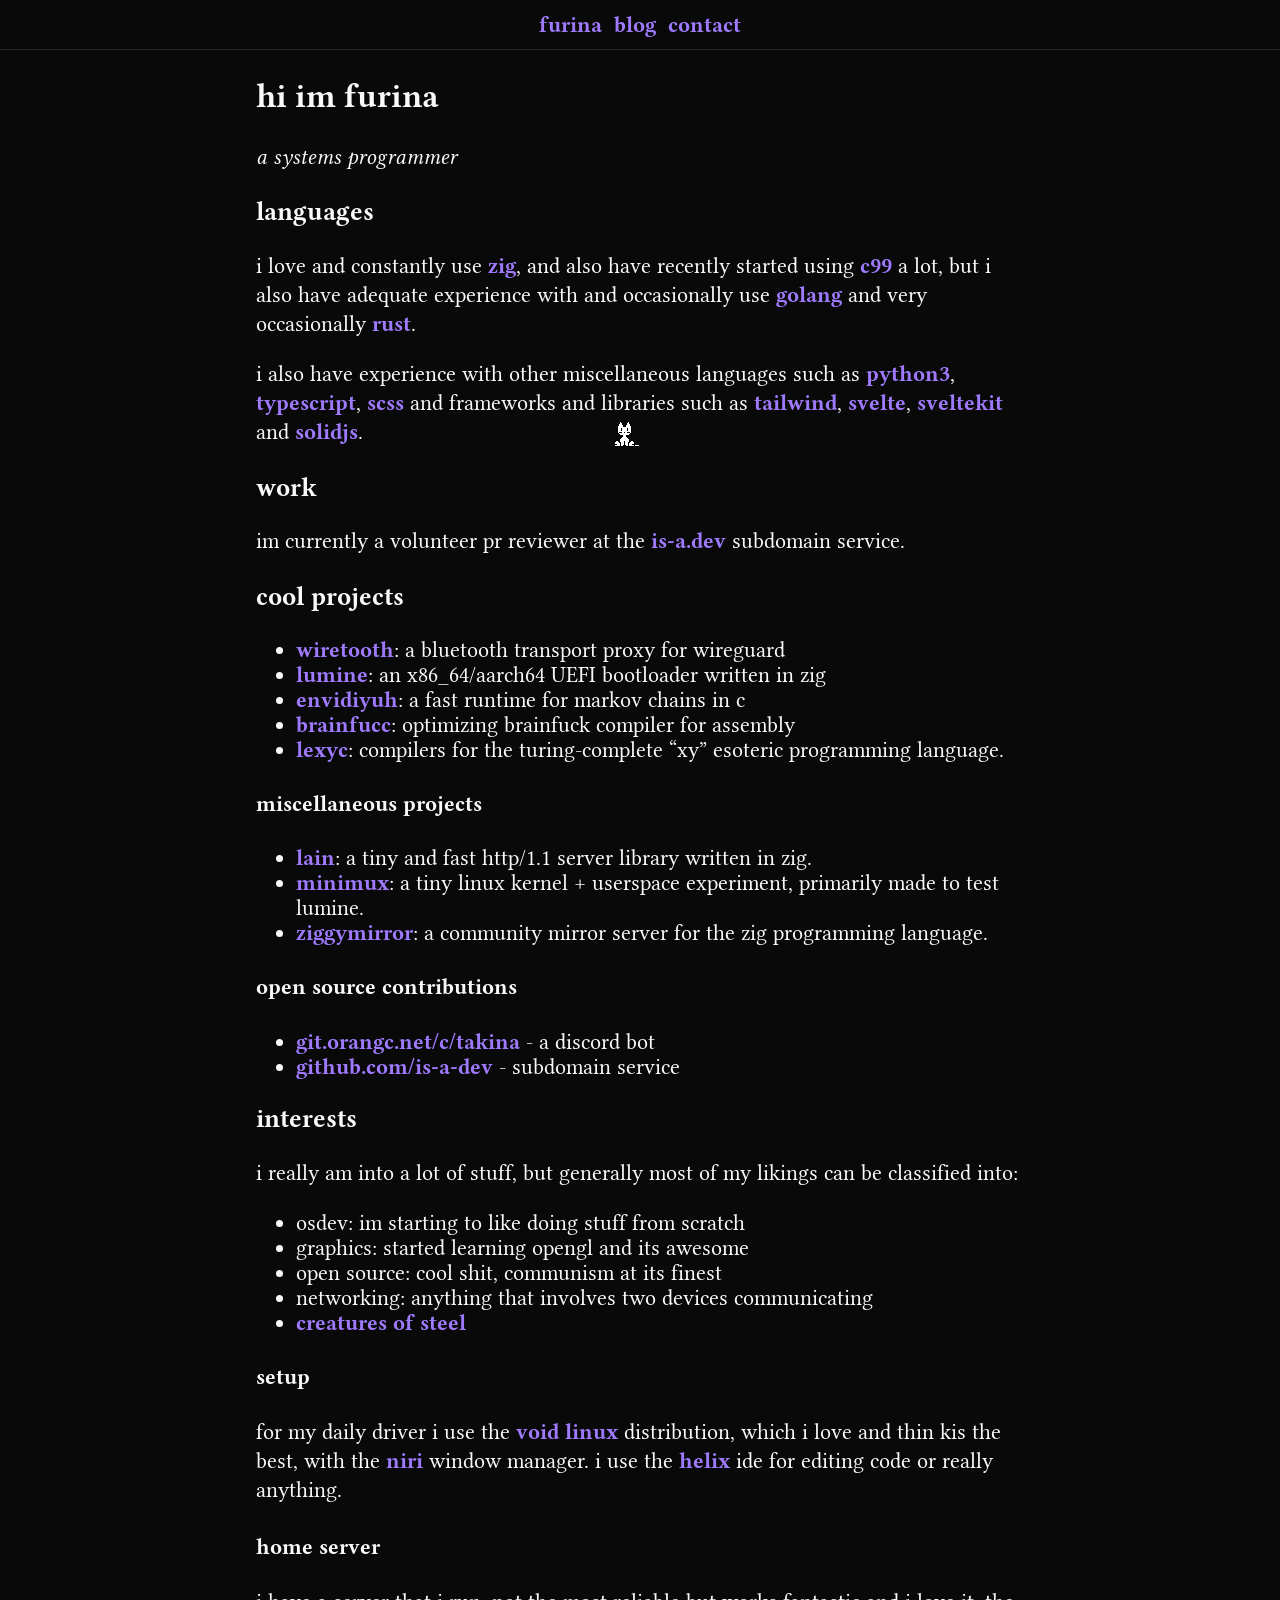
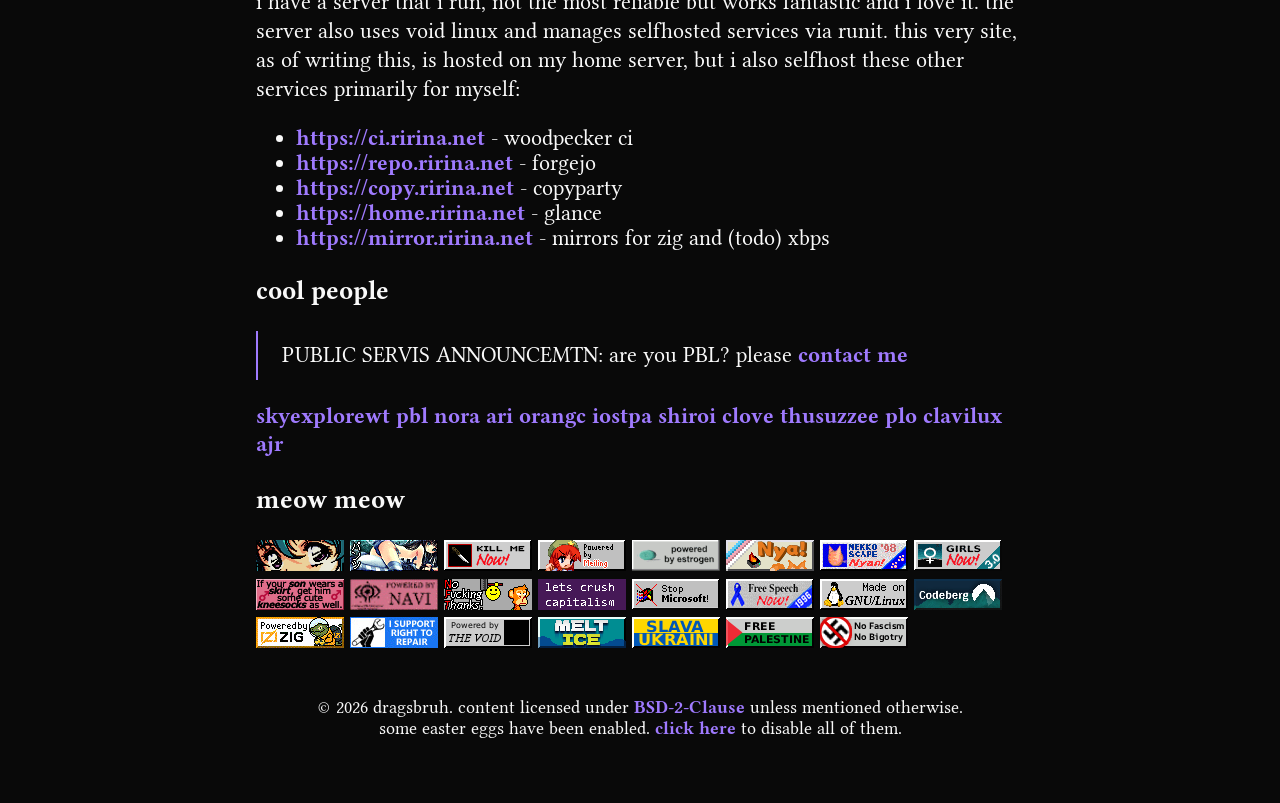
==== commit c39f3a7f: "ci (trigger by 1d17fb500a4f7b7f80ce698683b008a26ca7dd54)" ====
--- a/index.html
+++ b/index.html
@@ -1,5 +1,5 @@
-<!doctype html><html lang=en><head id=head><meta charset=utf-8><meta name=viewport content="initial-scale=1"><title>furina's stuff - hi im furina</title><meta name=description content="a systems programmer"><link rel=icon type=image/jpeg href=/avatar.jpg><meta name=twitter:site content="@legendragswt"><meta name=twitter:creator content="@legendragswt"><meta property="og:site_name" content="furina"><meta property="og:url" content="/"><meta property="og:title" content="hi im furina"><meta property="og:description" content="a systems programmer"><meta property="og:type" content="website"><meta name=twitter:title content="hi im furina"><meta name=twitter:description content="a systems programmer"><link rel=preload href=/fonts/libertinus/LibertinusSerif-Regular.woff2 as=font type=font/woff2 crossorigin><link rel=preload href=/fonts/libertinus/LibertinusSerif-Bold.woff2 as=font type=font/woff2 crossorigin><link rel=preload href=/fonts/libertinus/LibertinusSerif-Italic.woff2 as=font type=font/woff2 crossorigin><link rel=stylesheet href=/styles.css><script defer src=/scripts/oneko.js></script><meta property="og:image" content="/avatar.jpg"><meta property="og:image:alt" content="its furina!"><meta name=twitter:card content="summary"><meta name=twitter:image content="/avatar.jpg"><meta name=twitter:image:alt content="its furina!"><body id=body><nav id=navbar><a href=/>furina</a>
+<!doctype html><html lang=en><head id=head><meta charset=utf-8><meta name=viewport content="initial-scale=1"><title>furina's stuff - hi im furina</title><meta name=description content="a systems programmer"><link rel=icon type=image/jpeg href=/avatar.jpg><meta name=twitter:site content="@legendragswt"><meta name=twitter:creator content="@legendragswt"><meta property="og:site_name" content="furina"><meta property="og:url" content="/"><meta property="og:title" content="hi im furina"><meta property="og:description" content="a systems programmer"><meta property="og:type" content="website"><meta name=twitter:title content="hi im furina"><meta name=twitter:description content="a systems programmer"><link rel=preload href=/fonts/libertinus/LibertinusSerif-Regular.woff2 as=font type=font/woff2 crossorigin><link rel=preload href=/fonts/libertinus/LibertinusSerif-Bold.woff2 as=font type=font/woff2 crossorigin><link rel=preload href=/fonts/libertinus/LibertinusSerif-Italic.woff2 as=font type=font/woff2 crossorigin><link rel=stylesheet href=/styles.css><script defer src=/scripts/oneko.js></script><script defer src=/scripts/extra.js></script><meta property="og:image" content="/avatar.jpg"><meta property="og:image:alt" content="its furina!"><meta name=twitter:card content="summary"><meta name=twitter:image content="/avatar.jpg"><meta name=twitter:image:alt content="its furina!"><body id=body><nav id=navbar><a href=/>furina</a>
 <a href=/blog/>blog</a>
 <a href=/contact/>contact</a></nav><main id=main><div><h2>hi im furina</h2><p><em>a systems programmer</em><h3>languages</h3><p>i love and constantly use <a href=https://ziglang.org/ target=_blank>zig</a>, and also have recently started using <a href=https://www.open-std.org/jtc1/sc22/WG14/www/docs/n1256.pdf target=_blank>c99</a> a lot, but i also have adequate experience with and occasionally use <a href=https://go.dev/ target=_blank>golang</a> and very occasionally <a href=https://rust-lang.org/ target=_blank>rust</a>.<p>i also have experience with other miscellaneous languages such as <a href=https://python.org/ target=_blank>python3</a>, <a href=https://www.typescriptlang.org/ target=_blank>typescript</a>, <a href=https://sass-lang.com/ target=_blank>scss</a> and frameworks and libraries such as <a href=https://tailwindcss.com/ target=_blank>tailwind</a>, <a href=https://svelte.dev/ target=_blank>svelte</a>, <a href=https://svelte.dev/docs/kit/introduction target=_blank>sveltekit</a> and <a href=https://solidjs.org/ target=_blank>solidjs</a>.<h3>work</h3><p>im currently a volunteer pr reviewer at the <a href=https://is-a.dev target=_blank>is-a.dev</a> subdomain service.<div><h3>cool projects</h3><ul><li><a href=https://codeberg.org/dragsbruh/wiretooth target=_blank>wiretooth</a>: a bluetooth transport proxy for wireguard<li><a href=https://codeberg.org/dragsbruh/lumine target=_blank>lumine</a>: an x86_64/aarch64 UEFI bootloader written in zig<li><a href=https://codeberg.org/dragsbruh/envidiyuh target=_blank>envidiyuh</a>: a fast runtime for markov chains in c<li><a href=https://codeberg.org/dragsbruh/brainfucc target=_blank>brainfucc</a>: optimizing brainfuck compiler for assembly<li><a href=https://codeberg.org/dragsbruh/lexyc target=_blank>lexyc</a>: compilers for the turing-complete “xy” esoteric programming language.</ul><h4>miscellaneous projects</h4><ul><li><a href=https://codeberg.org/dragsbruh/lain target=_blank>lain</a>: a tiny and fast http/1.1 server library written in zig.<li><a href=https://codeberg.org/dragsbruh/minimux target=_blank>minimux</a>: a tiny linux kernel + userspace experiment, primarily made to test lumine.<li><a href=https://codeberg.org/dragsbruh/ziggymirror target=_blank>ziggymirror</a>: a community mirror server for the zig programming language.</ul><h4>open source contributions</h4><ul><li><a href=https://git.orang.ci/c/takina target=_blank>git.orangc.net/c/takina</a> - a discord bot<li><a href=https://github.com/is-a-dev/register/ target=_blank>github.com/is-a-dev</a> - subdomain service</ul><h3>interests</h3><p>i really am into a lot of stuff, but generally most of my likings can be classified into:<ul><li>osdev: im starting to like doing stuff from scratch<li>graphics: started learning opengl and its awesome<li>open source: cool shit, communism at its finest<li>networking: anything that involves two devices communicating<li><a href=https://devilmayquake.com/ target=_blank>creatures of steel</a></ul><h4>setup</h4><p>for my daily driver i use the <a href=https://voidlinux.org/ target=_blank>void linux</a> distribution, which i love and thin kis the best, with the <a href=https://niri-wm.github.io/ target=_blank>niri</a> window manager. i use the <a href=https://helix-editor.com/ target=_blank>helix</a> ide for editing code or really anything.<h4>home server</h4><p>i have a server that i run, not the most reliable but works fantastic and i love it. the server also uses void linux and manages selfhosted services via runit. this very site, as of writing this, is hosted on my home server, but i also selfhost these other services primarily for myself:<ul><li><a href=https://ci.ririna.net target=_blank>https://ci.ririna.net</a> - woodpecker ci<li><a href=https://repo.ririna.net target=_blank>https://repo.ririna.net</a> - forgejo<li><a href=https://copy.ririna.net target=_blank>https://copy.ririna.net</a> - copyparty<li><a href=https://home.ririna.net target=_blank>https://home.ririna.net</a> - glance<li><a href=https://mirror.ririna.net target=_blank>https://mirror.ririna.net</a> - mirrors for zig and (todo) xbps</ul><h3>cool people</h3><blockquote><p>PUBLIC SERVIS ANNOUNCEMTN: are you PBL? please <a href=/contact/>contact me</a></blockquote><p><a href=https://skyexplorewt.xyz/ target=_blank>skyexplorewt</a> <a href=https://pbl.is-a.dev/ target=_blank>pbl</a> <a href=https://nora.stabbed.me/ target=_blank>nora</a> <a href=https://a.stupid.cat/ target=_blank>ari</a> <a href=https://orangc.net/ target=_blank>orangc</a> <a href=https://iostpa.com/ target=_blank>iostpa</a> <a href=https://shiroinekotfs.github.io/ target=_blank>shiroi</a> <a href=https://c.stupid.cat/ target=_blank>clove</a> <a href=https://z1.gg/ target=_blank>thusuzzee</a> <a href=https://ploszukiwacz.is-a.dev/ target=_blank>plo</a> <a href=https://github.com/notclavilux target=_blank>clavilux</a> <a href=https://github.com/ajr-dev/ target=_blank>ajr</a></div><div class=badges><h3>meow meow</h3><p><img src=/88x31/blink.webp alt="anime girl blinking" width=88 height=31> <img src=/88x31/bluepantsu.webp alt="blue pantsu, dont ask me what that is" width=88 height=31> <img src=/88x31/killmenow.webp alt="do it" width=88 height=31> <img src=/88x31/meiling.webp alt="i have no idea who this person is lol" width=88 height=31> <img src=/88x31/estrogen.webp alt="the thing that makes a person better" width=88 height=31> <img src=/88x31/transnya.webp alt="nya :3" width=88 height=31> <img src=/88x31/nekoscape.webp alt="best viewed on nekoscape nyan" width=88 height=31> <img src=/88x31/girlsnow.webp alt="girls!!! now!!!" width=88 height=31> <img src=/88x31/skirt.webp alt="and send me his number OwO" width=88 height=31> <img src=/88x31/navi.webp alt="its pretty obvious isnt it" width=88 height=31> <img src=/88x31/nft.webp alt="its dead now" width=88 height=31> <img src=/88x31/capitalism.webp alt="no thanks" width=88 height=31> <img src=/88x31/microslop.webp alt=microsl*p width=88 height=31> <img src=/88x31/speech.webp alt="free speech hell yeah" width=88 height=31> <img src=/88x31/linux.webp alt="the best operating system" width=88 height=31> <img src=/88x31/codeberg.webp alt="codeberg, an awesome code forge, second only to my personal forgejo instance" width=88 height=31> <img src=/88x31/zig-pow.webp alt="the best programming language" width=88 height=31> <img src=/88x31/repair.webp alt="someone has a fulltime job managing a wiki that logs every shitty thing a company has done" width=88 height=31> <img src=/88x31/thevoid.webp alt="in the void no one can hear you scream" width=88 height=31> <img src=/88x31/meltice.webp alt="quite literally jealous of a lesbian relationship" width=88 height=31> <img src=/88x31/ukraine.webp alt="why would they invade ukraine, dont they have enough land" width=88 height=31> <img src=/88x31/palestine.webp alt="self explanatory" width=88 height=31> <img src=/88x31/antifa.webp alt="also self explanatory" width=88 height=31></div></div></main><footer id=footer><sub>&#169; 2026 dragsbruh. content licensed under
 <a href=https://opensource.org/license/bsd-2-clause target=_blank>BSD-2-Clause</a>
-unless mentioned otherwise.</sub></footer>+unless mentioned otherwise.<div id=easter></div></sub></footer>
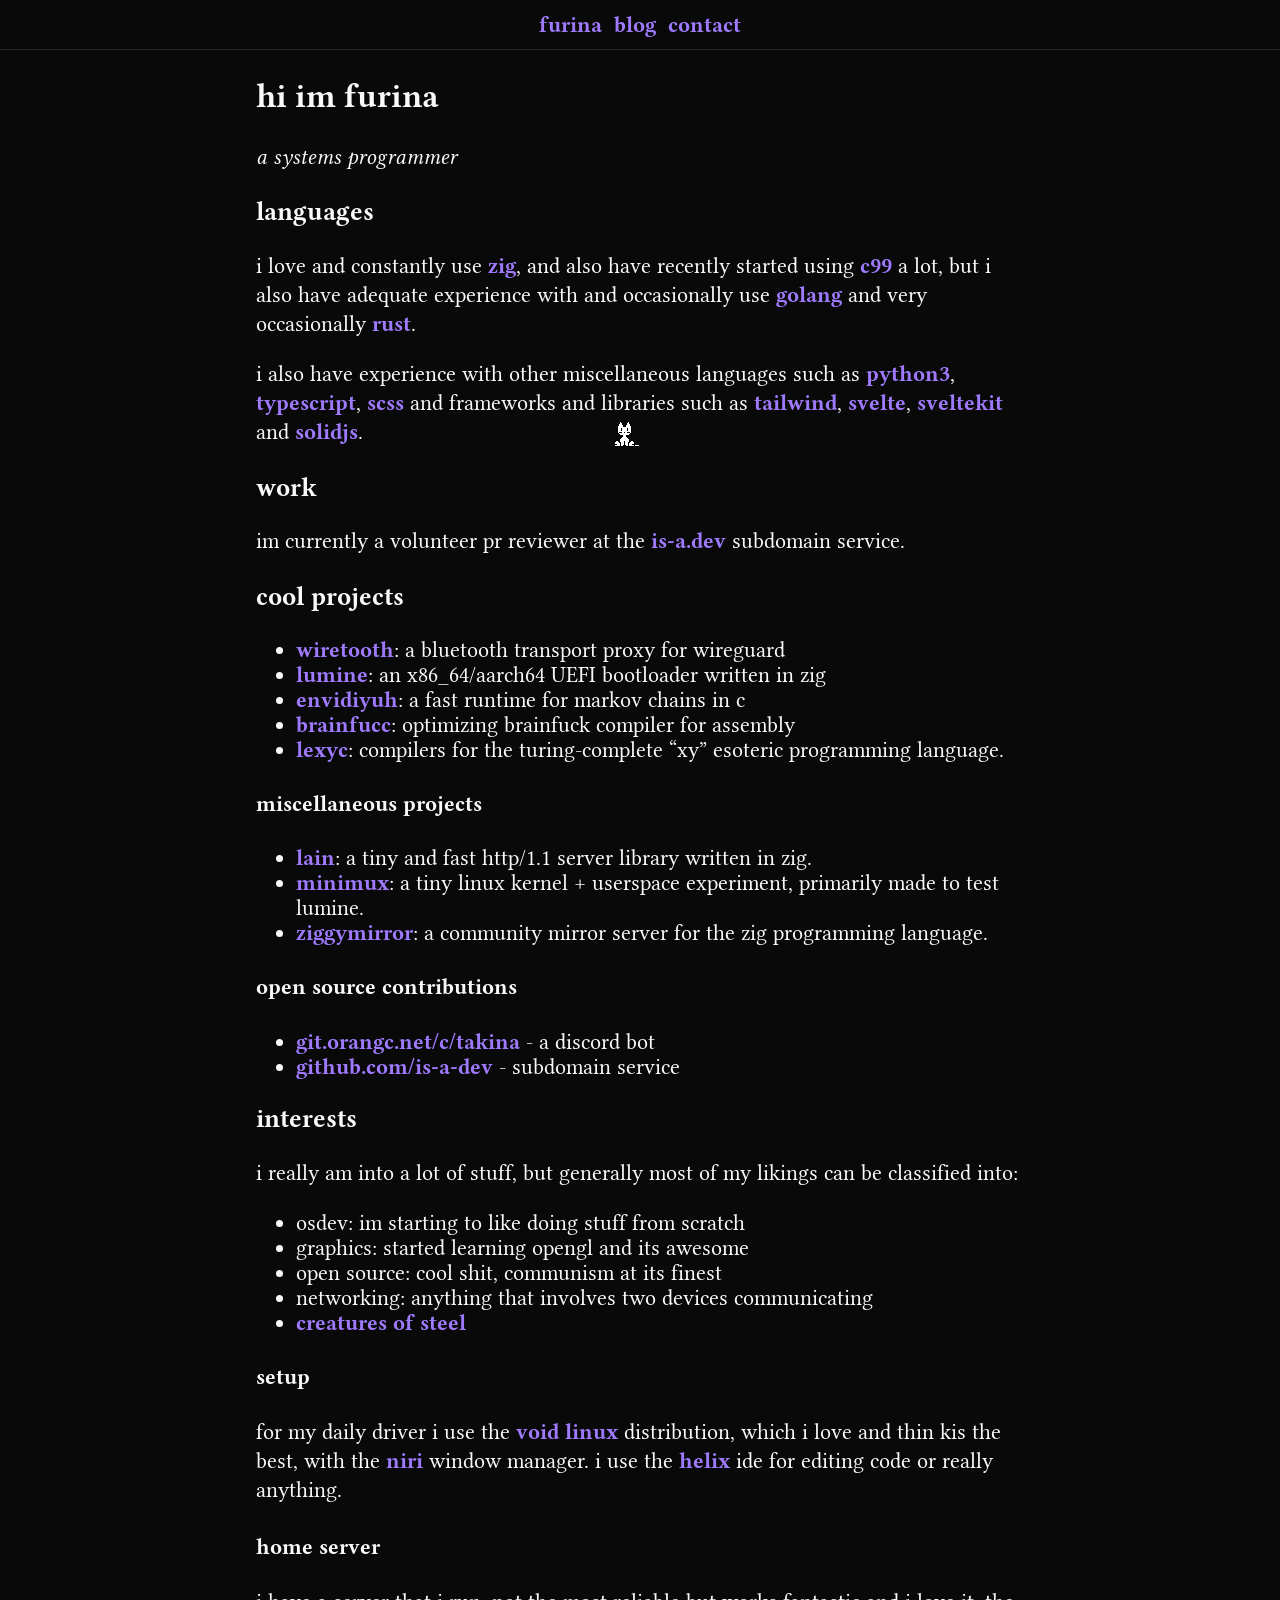
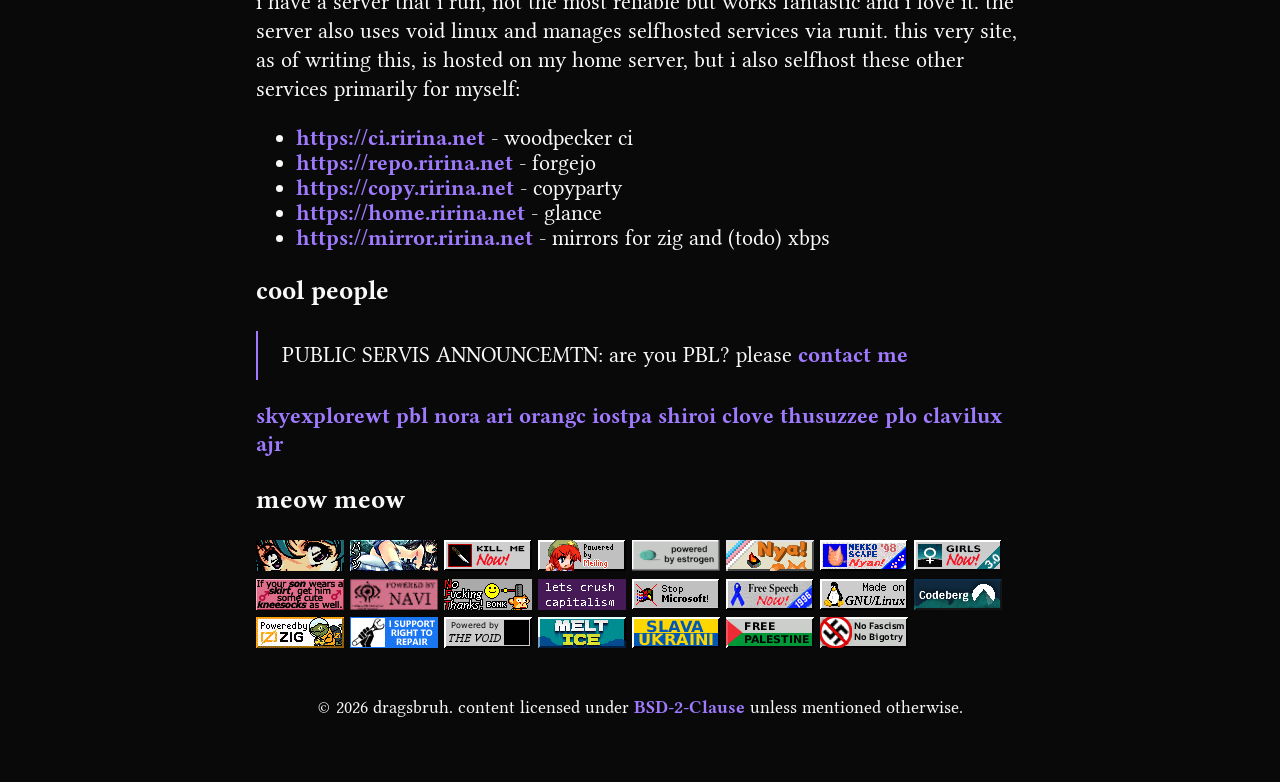
==== commit 39a4e525: "ci (trigger by 55f56fac7d2c1e53ca8bf92c42599b40acc980c6)" ====
--- a/index.html
+++ b/index.html
@@ -1,5 +1,5 @@
-<!doctype html><html lang=en><head id=head><meta charset=utf-8><meta name=viewport content="initial-scale=1"><title>furina's stuff - hi im furina</title><meta name=description content="a systems programmer"><link rel=icon type=image/jpeg href=/avatar.jpg><meta name=twitter:site content="@legendragswt"><meta name=twitter:creator content="@legendragswt"><meta property="og:site_name" content="furina"><meta property="og:url" content="/"><meta property="og:title" content="hi im furina"><meta property="og:description" content="a systems programmer"><meta property="og:type" content="website"><meta name=twitter:title content="hi im furina"><meta name=twitter:description content="a systems programmer"><link rel=preload href=/fonts/libertinus/LibertinusSerif-Regular.woff2 as=font type=font/woff2 crossorigin><link rel=preload href=/fonts/libertinus/LibertinusSerif-Bold.woff2 as=font type=font/woff2 crossorigin><link rel=preload href=/fonts/libertinus/LibertinusSerif-Italic.woff2 as=font type=font/woff2 crossorigin><link rel=stylesheet href=/styles.css><script defer src=/scripts/oneko.js></script><script defer src=/scripts/extra.js></script><meta property="og:image" content="/avatar.jpg"><meta property="og:image:alt" content="its furina!"><meta name=twitter:card content="summary"><meta name=twitter:image content="/avatar.jpg"><meta name=twitter:image:alt content="its furina!"><body id=body><nav id=navbar><a href=/>furina</a>
+<!doctype html><html lang=en><head id=head><meta charset=utf-8><meta name=viewport content="initial-scale=1"><title>furina's stuff - hi im furina</title><meta name=description content="a systems programmer"><link rel=icon type=image/jpeg href=/avatar.jpg><meta name=twitter:site content="@legendragswt"><meta name=twitter:creator content="@legendragswt"><meta property="og:site_name" content="furina"><meta property="og:url" content="/"><meta property="og:title" content="hi im furina"><meta property="og:description" content="a systems programmer"><meta property="og:type" content="website"><meta name=twitter:title content="hi im furina"><meta name=twitter:description content="a systems programmer"><link rel=preload href=/fonts/libertinus/LibertinusSerif-Regular.woff2 as=font type=font/woff2 crossorigin><link rel=preload href=/fonts/libertinus/LibertinusSerif-Bold.woff2 as=font type=font/woff2 crossorigin><link rel=preload href=/fonts/libertinus/LibertinusSerif-Italic.woff2 as=font type=font/woff2 crossorigin><link rel=stylesheet href=/styles.css><script defer src=/scripts/oneko.js></script><meta property="og:image" content="/avatar.jpg"><meta property="og:image:alt" content="its furina!"><meta name=twitter:card content="summary"><meta name=twitter:image content="/avatar.jpg"><meta name=twitter:image:alt content="its furina!"><body id=body><nav id=navbar><a href=/>furina</a>
 <a href=/blog/>blog</a>
 <a href=/contact/>contact</a></nav><main id=main><div><h2>hi im furina</h2><p><em>a systems programmer</em><h3>languages</h3><p>i love and constantly use <a href=https://ziglang.org/ target=_blank>zig</a>, and also have recently started using <a href=https://www.open-std.org/jtc1/sc22/WG14/www/docs/n1256.pdf target=_blank>c99</a> a lot, but i also have adequate experience with and occasionally use <a href=https://go.dev/ target=_blank>golang</a> and very occasionally <a href=https://rust-lang.org/ target=_blank>rust</a>.<p>i also have experience with other miscellaneous languages such as <a href=https://python.org/ target=_blank>python3</a>, <a href=https://www.typescriptlang.org/ target=_blank>typescript</a>, <a href=https://sass-lang.com/ target=_blank>scss</a> and frameworks and libraries such as <a href=https://tailwindcss.com/ target=_blank>tailwind</a>, <a href=https://svelte.dev/ target=_blank>svelte</a>, <a href=https://svelte.dev/docs/kit/introduction target=_blank>sveltekit</a> and <a href=https://solidjs.org/ target=_blank>solidjs</a>.<h3>work</h3><p>im currently a volunteer pr reviewer at the <a href=https://is-a.dev target=_blank>is-a.dev</a> subdomain service.<div><h3>cool projects</h3><ul><li><a href=https://codeberg.org/dragsbruh/wiretooth target=_blank>wiretooth</a>: a bluetooth transport proxy for wireguard<li><a href=https://codeberg.org/dragsbruh/lumine target=_blank>lumine</a>: an x86_64/aarch64 UEFI bootloader written in zig<li><a href=https://codeberg.org/dragsbruh/envidiyuh target=_blank>envidiyuh</a>: a fast runtime for markov chains in c<li><a href=https://codeberg.org/dragsbruh/brainfucc target=_blank>brainfucc</a>: optimizing brainfuck compiler for assembly<li><a href=https://codeberg.org/dragsbruh/lexyc target=_blank>lexyc</a>: compilers for the turing-complete “xy” esoteric programming language.</ul><h4>miscellaneous projects</h4><ul><li><a href=https://codeberg.org/dragsbruh/lain target=_blank>lain</a>: a tiny and fast http/1.1 server library written in zig.<li><a href=https://codeberg.org/dragsbruh/minimux target=_blank>minimux</a>: a tiny linux kernel + userspace experiment, primarily made to test lumine.<li><a href=https://codeberg.org/dragsbruh/ziggymirror target=_blank>ziggymirror</a>: a community mirror server for the zig programming language.</ul><h4>open source contributions</h4><ul><li><a href=https://git.orang.ci/c/takina target=_blank>git.orangc.net/c/takina</a> - a discord bot<li><a href=https://github.com/is-a-dev/register/ target=_blank>github.com/is-a-dev</a> - subdomain service</ul><h3>interests</h3><p>i really am into a lot of stuff, but generally most of my likings can be classified into:<ul><li>osdev: im starting to like doing stuff from scratch<li>graphics: started learning opengl and its awesome<li>open source: cool shit, communism at its finest<li>networking: anything that involves two devices communicating<li><a href=https://devilmayquake.com/ target=_blank>creatures of steel</a></ul><h4>setup</h4><p>for my daily driver i use the <a href=https://voidlinux.org/ target=_blank>void linux</a> distribution, which i love and thin kis the best, with the <a href=https://niri-wm.github.io/ target=_blank>niri</a> window manager. i use the <a href=https://helix-editor.com/ target=_blank>helix</a> ide for editing code or really anything.<h4>home server</h4><p>i have a server that i run, not the most reliable but works fantastic and i love it. the server also uses void linux and manages selfhosted services via runit. this very site, as of writing this, is hosted on my home server, but i also selfhost these other services primarily for myself:<ul><li><a href=https://ci.ririna.net target=_blank>https://ci.ririna.net</a> - woodpecker ci<li><a href=https://repo.ririna.net target=_blank>https://repo.ririna.net</a> - forgejo<li><a href=https://copy.ririna.net target=_blank>https://copy.ririna.net</a> - copyparty<li><a href=https://home.ririna.net target=_blank>https://home.ririna.net</a> - glance<li><a href=https://mirror.ririna.net target=_blank>https://mirror.ririna.net</a> - mirrors for zig and (todo) xbps</ul><h3>cool people</h3><blockquote><p>PUBLIC SERVIS ANNOUNCEMTN: are you PBL? please <a href=/contact/>contact me</a></blockquote><p><a href=https://skyexplorewt.xyz/ target=_blank>skyexplorewt</a> <a href=https://pbl.is-a.dev/ target=_blank>pbl</a> <a href=https://nora.stabbed.me/ target=_blank>nora</a> <a href=https://a.stupid.cat/ target=_blank>ari</a> <a href=https://orangc.net/ target=_blank>orangc</a> <a href=https://iostpa.com/ target=_blank>iostpa</a> <a href=https://shiroinekotfs.github.io/ target=_blank>shiroi</a> <a href=https://c.stupid.cat/ target=_blank>clove</a> <a href=https://z1.gg/ target=_blank>thusuzzee</a> <a href=https://ploszukiwacz.is-a.dev/ target=_blank>plo</a> <a href=https://github.com/notclavilux target=_blank>clavilux</a> <a href=https://github.com/ajr-dev/ target=_blank>ajr</a></div><div class=badges><h3>meow meow</h3><p><img src=/88x31/blink.webp alt="anime girl blinking" width=88 height=31> <img src=/88x31/bluepantsu.webp alt="blue pantsu, dont ask me what that is" width=88 height=31> <img src=/88x31/killmenow.webp alt="do it" width=88 height=31> <img src=/88x31/meiling.webp alt="i have no idea who this person is lol" width=88 height=31> <img src=/88x31/estrogen.webp alt="the thing that makes a person better" width=88 height=31> <img src=/88x31/transnya.webp alt="nya :3" width=88 height=31> <img src=/88x31/nekoscape.webp alt="best viewed on nekoscape nyan" width=88 height=31> <img src=/88x31/girlsnow.webp alt="girls!!! now!!!" width=88 height=31> <img src=/88x31/skirt.webp alt="and send me his number OwO" width=88 height=31> <img src=/88x31/navi.webp alt="its pretty obvious isnt it" width=88 height=31> <img src=/88x31/nft.webp alt="its dead now" width=88 height=31> <img src=/88x31/capitalism.webp alt="no thanks" width=88 height=31> <img src=/88x31/microslop.webp alt=microsl*p width=88 height=31> <img src=/88x31/speech.webp alt="free speech hell yeah" width=88 height=31> <img src=/88x31/linux.webp alt="the best operating system" width=88 height=31> <img src=/88x31/codeberg.webp alt="codeberg, an awesome code forge, second only to my personal forgejo instance" width=88 height=31> <img src=/88x31/zig-pow.webp alt="the best programming language" width=88 height=31> <img src=/88x31/repair.webp alt="someone has a fulltime job managing a wiki that logs every shitty thing a company has done" width=88 height=31> <img src=/88x31/thevoid.webp alt="in the void no one can hear you scream" width=88 height=31> <img src=/88x31/meltice.webp alt="quite literally jealous of a lesbian relationship" width=88 height=31> <img src=/88x31/ukraine.webp alt="why would they invade ukraine, dont they have enough land" width=88 height=31> <img src=/88x31/palestine.webp alt="self explanatory" width=88 height=31> <img src=/88x31/antifa.webp alt="also self explanatory" width=88 height=31></div></div></main><footer id=footer><sub>&#169; 2026 dragsbruh. content licensed under
 <a href=https://opensource.org/license/bsd-2-clause target=_blank>BSD-2-Clause</a>
-unless mentioned otherwise.<div id=easter></div></sub></footer>+unless mentioned otherwise.</sub></footer>
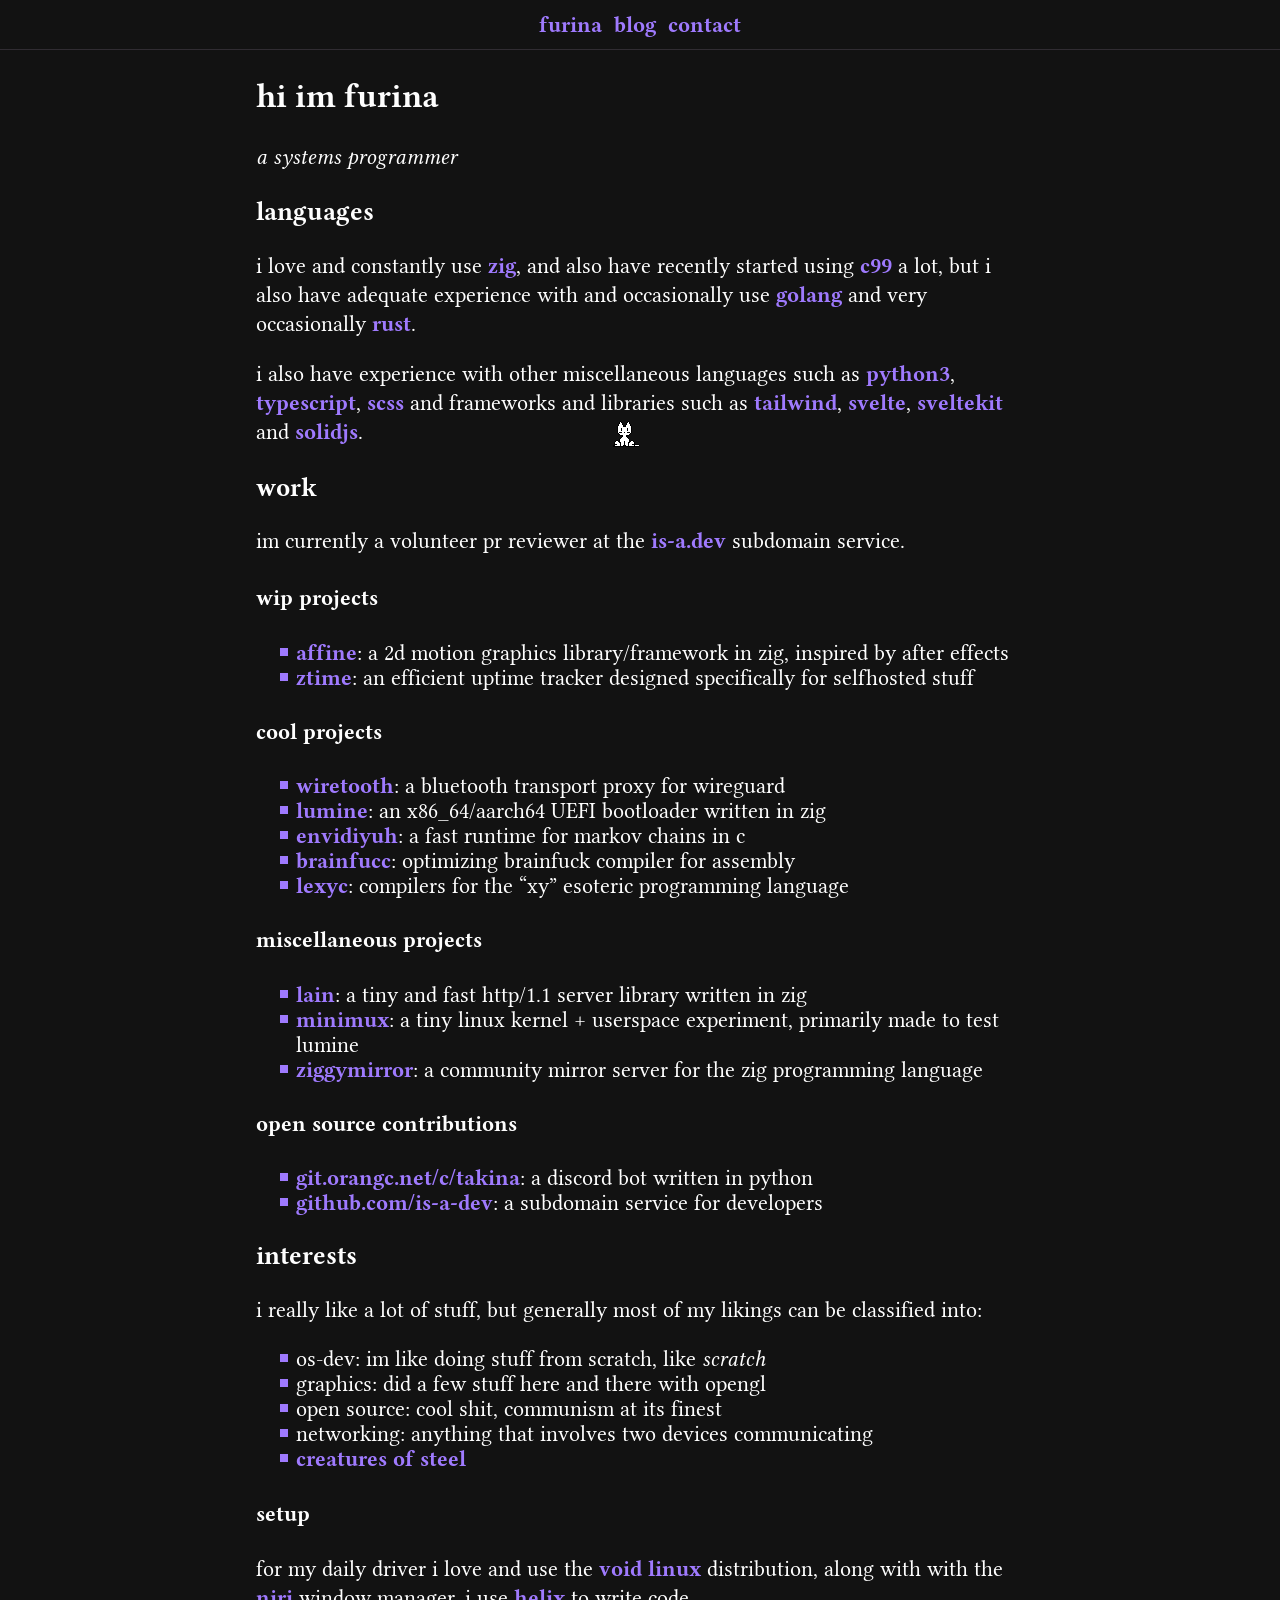
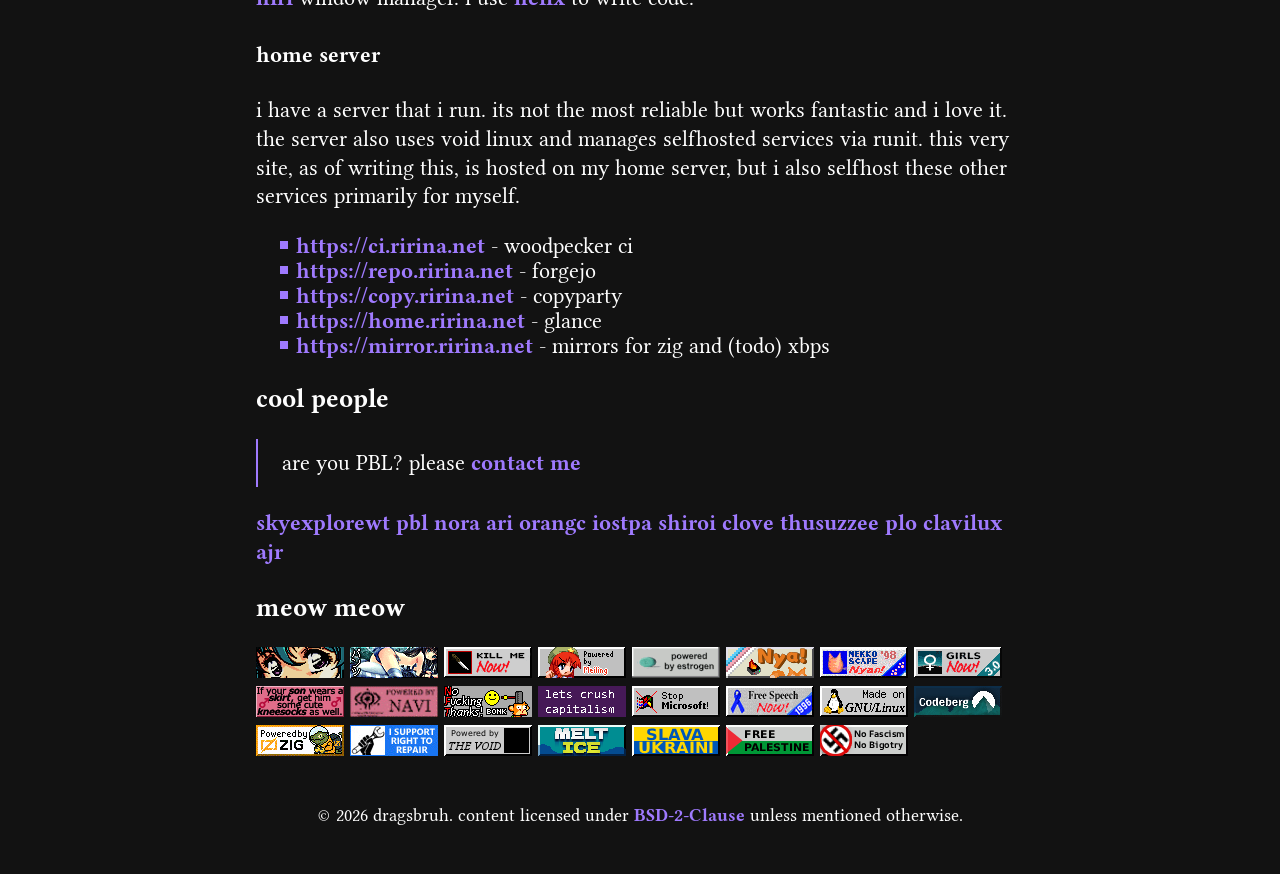
==== commit 68079e85: "ci (trigger by ae0530d99046d104d85fc9e84a29c07144bc8b3a)" ====
--- a/index.html
+++ b/index.html
@@ -1,5 +1,5 @@
-<!doctype html><html lang=en><head id=head><meta charset=utf-8><meta name=viewport content="initial-scale=1"><title>furina's stuff - hi im furina</title><meta name=description content="a systems programmer"><link rel=icon type=image/jpeg href=/avatar.jpg><meta name=twitter:site content="@legendragswt"><meta name=twitter:creator content="@legendragswt"><meta property="og:site_name" content="furina"><meta property="og:url" content="/"><meta property="og:title" content="hi im furina"><meta property="og:description" content="a systems programmer"><meta property="og:type" content="website"><meta name=twitter:title content="hi im furina"><meta name=twitter:description content="a systems programmer"><link rel=preload href=/fonts/libertinus/LibertinusSerif-Regular.woff2 as=font type=font/woff2 crossorigin><link rel=preload href=/fonts/libertinus/LibertinusSerif-Bold.woff2 as=font type=font/woff2 crossorigin><link rel=preload href=/fonts/libertinus/LibertinusSerif-Italic.woff2 as=font type=font/woff2 crossorigin><link rel=stylesheet href=/styles.css><script defer src=/scripts/oneko.js></script><meta property="og:image" content="/avatar.jpg"><meta property="og:image:alt" content="its furina!"><meta name=twitter:card content="summary"><meta name=twitter:image content="/avatar.jpg"><meta name=twitter:image:alt content="its furina!"><body id=body><nav id=navbar><a href=/>furina</a>
+<!doctype html><html lang=en><head id=head><meta charset=utf-8><meta name=viewport content="initial-scale=1"><title>furina's stuff - hi im furina</title><meta name=description content="a systems programmer"><link rel=icon type=image/jpeg href=/avatar.jpg><meta name=twitter:site content="@legendragswt"><meta name=twitter:creator content="@legendragswt"><meta property="og:site_name" content="furina"><meta property="og:url" content="/"><meta property="og:title" content="hi im furina"><meta property="og:description" content="a systems programmer"><meta property="og:type" content="website"><meta name=twitter:title content="hi im furina"><meta name=twitter:description content="a systems programmer"><link rel=preload href=/fonts/libertinus/LibertinusSerif-Regular.woff2 as=font type=font/woff2 crossorigin><link rel=preload href=/fonts/libertinus/LibertinusSerif-Bold.woff2 as=font type=font/woff2 crossorigin><link rel=preload href=/fonts/libertinus/LibertinusSerif-Italic.woff2 as=font type=font/woff2 crossorigin><link rel=preload href=/fonts/commit-mono/CommitMono-400-Regular.woff2 as=font type=font/woff2 crossorigin><link rel=stylesheet href=/styles.css><script defer src=/scripts/oneko.js></script><meta property="og:image" content="/avatar.jpg"><meta property="og:image:alt" content="its furina!"><meta name=twitter:card content="summary"><meta name=twitter:image content="/avatar.jpg"><meta name=twitter:image:alt content="its furina!"><body id=body><nav id=navbar><a href=/>furina</a>
 <a href=/blog/>blog</a>
-<a href=/contact/>contact</a></nav><main id=main><div><h2>hi im furina</h2><p><em>a systems programmer</em><h3>languages</h3><p>i love and constantly use <a href=https://ziglang.org/ target=_blank>zig</a>, and also have recently started using <a href=https://www.open-std.org/jtc1/sc22/WG14/www/docs/n1256.pdf target=_blank>c99</a> a lot, but i also have adequate experience with and occasionally use <a href=https://go.dev/ target=_blank>golang</a> and very occasionally <a href=https://rust-lang.org/ target=_blank>rust</a>.<p>i also have experience with other miscellaneous languages such as <a href=https://python.org/ target=_blank>python3</a>, <a href=https://www.typescriptlang.org/ target=_blank>typescript</a>, <a href=https://sass-lang.com/ target=_blank>scss</a> and frameworks and libraries such as <a href=https://tailwindcss.com/ target=_blank>tailwind</a>, <a href=https://svelte.dev/ target=_blank>svelte</a>, <a href=https://svelte.dev/docs/kit/introduction target=_blank>sveltekit</a> and <a href=https://solidjs.org/ target=_blank>solidjs</a>.<h3>work</h3><p>im currently a volunteer pr reviewer at the <a href=https://is-a.dev target=_blank>is-a.dev</a> subdomain service.<div><h3>cool projects</h3><ul><li><a href=https://codeberg.org/dragsbruh/wiretooth target=_blank>wiretooth</a>: a bluetooth transport proxy for wireguard<li><a href=https://codeberg.org/dragsbruh/lumine target=_blank>lumine</a>: an x86_64/aarch64 UEFI bootloader written in zig<li><a href=https://codeberg.org/dragsbruh/envidiyuh target=_blank>envidiyuh</a>: a fast runtime for markov chains in c<li><a href=https://codeberg.org/dragsbruh/brainfucc target=_blank>brainfucc</a>: optimizing brainfuck compiler for assembly<li><a href=https://codeberg.org/dragsbruh/lexyc target=_blank>lexyc</a>: compilers for the turing-complete “xy” esoteric programming language.</ul><h4>miscellaneous projects</h4><ul><li><a href=https://codeberg.org/dragsbruh/lain target=_blank>lain</a>: a tiny and fast http/1.1 server library written in zig.<li><a href=https://codeberg.org/dragsbruh/minimux target=_blank>minimux</a>: a tiny linux kernel + userspace experiment, primarily made to test lumine.<li><a href=https://codeberg.org/dragsbruh/ziggymirror target=_blank>ziggymirror</a>: a community mirror server for the zig programming language.</ul><h4>open source contributions</h4><ul><li><a href=https://git.orang.ci/c/takina target=_blank>git.orangc.net/c/takina</a> - a discord bot<li><a href=https://github.com/is-a-dev/register/ target=_blank>github.com/is-a-dev</a> - subdomain service</ul><h3>interests</h3><p>i really am into a lot of stuff, but generally most of my likings can be classified into:<ul><li>osdev: im starting to like doing stuff from scratch<li>graphics: started learning opengl and its awesome<li>open source: cool shit, communism at its finest<li>networking: anything that involves two devices communicating<li><a href=https://devilmayquake.com/ target=_blank>creatures of steel</a></ul><h4>setup</h4><p>for my daily driver i use the <a href=https://voidlinux.org/ target=_blank>void linux</a> distribution, which i love and thin kis the best, with the <a href=https://niri-wm.github.io/ target=_blank>niri</a> window manager. i use the <a href=https://helix-editor.com/ target=_blank>helix</a> ide for editing code or really anything.<h4>home server</h4><p>i have a server that i run, not the most reliable but works fantastic and i love it. the server also uses void linux and manages selfhosted services via runit. this very site, as of writing this, is hosted on my home server, but i also selfhost these other services primarily for myself:<ul><li><a href=https://ci.ririna.net target=_blank>https://ci.ririna.net</a> - woodpecker ci<li><a href=https://repo.ririna.net target=_blank>https://repo.ririna.net</a> - forgejo<li><a href=https://copy.ririna.net target=_blank>https://copy.ririna.net</a> - copyparty<li><a href=https://home.ririna.net target=_blank>https://home.ririna.net</a> - glance<li><a href=https://mirror.ririna.net target=_blank>https://mirror.ririna.net</a> - mirrors for zig and (todo) xbps</ul><h3>cool people</h3><blockquote><p>PUBLIC SERVIS ANNOUNCEMTN: are you PBL? please <a href=/contact/>contact me</a></blockquote><p><a href=https://skyexplorewt.xyz/ target=_blank>skyexplorewt</a> <a href=https://pbl.is-a.dev/ target=_blank>pbl</a> <a href=https://nora.stabbed.me/ target=_blank>nora</a> <a href=https://a.stupid.cat/ target=_blank>ari</a> <a href=https://orangc.net/ target=_blank>orangc</a> <a href=https://iostpa.com/ target=_blank>iostpa</a> <a href=https://shiroinekotfs.github.io/ target=_blank>shiroi</a> <a href=https://c.stupid.cat/ target=_blank>clove</a> <a href=https://z1.gg/ target=_blank>thusuzzee</a> <a href=https://ploszukiwacz.is-a.dev/ target=_blank>plo</a> <a href=https://github.com/notclavilux target=_blank>clavilux</a> <a href=https://github.com/ajr-dev/ target=_blank>ajr</a></div><div class=badges><h3>meow meow</h3><p><img src=/88x31/blink.webp alt="anime girl blinking" width=88 height=31> <img src=/88x31/bluepantsu.webp alt="blue pantsu, dont ask me what that is" width=88 height=31> <img src=/88x31/killmenow.webp alt="do it" width=88 height=31> <img src=/88x31/meiling.webp alt="i have no idea who this person is lol" width=88 height=31> <img src=/88x31/estrogen.webp alt="the thing that makes a person better" width=88 height=31> <img src=/88x31/transnya.webp alt="nya :3" width=88 height=31> <img src=/88x31/nekoscape.webp alt="best viewed on nekoscape nyan" width=88 height=31> <img src=/88x31/girlsnow.webp alt="girls!!! now!!!" width=88 height=31> <img src=/88x31/skirt.webp alt="and send me his number OwO" width=88 height=31> <img src=/88x31/navi.webp alt="its pretty obvious isnt it" width=88 height=31> <img src=/88x31/nft.webp alt="its dead now" width=88 height=31> <img src=/88x31/capitalism.webp alt="no thanks" width=88 height=31> <img src=/88x31/microslop.webp alt=microsl*p width=88 height=31> <img src=/88x31/speech.webp alt="free speech hell yeah" width=88 height=31> <img src=/88x31/linux.webp alt="the best operating system" width=88 height=31> <img src=/88x31/codeberg.webp alt="codeberg, an awesome code forge, second only to my personal forgejo instance" width=88 height=31> <img src=/88x31/zig-pow.webp alt="the best programming language" width=88 height=31> <img src=/88x31/repair.webp alt="someone has a fulltime job managing a wiki that logs every shitty thing a company has done" width=88 height=31> <img src=/88x31/thevoid.webp alt="in the void no one can hear you scream" width=88 height=31> <img src=/88x31/meltice.webp alt="quite literally jealous of a lesbian relationship" width=88 height=31> <img src=/88x31/ukraine.webp alt="why would they invade ukraine, dont they have enough land" width=88 height=31> <img src=/88x31/palestine.webp alt="self explanatory" width=88 height=31> <img src=/88x31/antifa.webp alt="also self explanatory" width=88 height=31></div></div></main><footer id=footer><sub>&#169; 2026 dragsbruh. content licensed under
+<a href=/contact/>contact</a></nav><main id=main><div><h2>hi im furina</h2><p><em>a systems programmer</em><h3>languages</h3><p>i love and constantly use <a href=https://ziglang.org/ target=_blank>zig</a>, and also have recently started using <a href=https://www.open-std.org/jtc1/sc22/WG14/www/docs/n1256.pdf target=_blank>c99</a> a lot, but i also have adequate experience with and occasionally use <a href=https://go.dev/ target=_blank>golang</a> and very occasionally <a href=https://rust-lang.org/ target=_blank>rust</a>.<p>i also have experience with other miscellaneous languages such as <a href=https://python.org/ target=_blank>python3</a>, <a href=https://www.typescriptlang.org/ target=_blank>typescript</a>, <a href=https://sass-lang.com/ target=_blank>scss</a> and frameworks and libraries such as <a href=https://tailwindcss.com/ target=_blank>tailwind</a>, <a href=https://svelte.dev/ target=_blank>svelte</a>, <a href=https://svelte.dev/docs/kit/introduction target=_blank>sveltekit</a> and <a href=https://solidjs.org/ target=_blank>solidjs</a>.<h3>work</h3><p>im currently a volunteer pr reviewer at the <a href=https://is-a.dev target=_blank>is-a.dev</a> subdomain service.<h4>wip projects</h4><ul><li><a href=https://repo.ririna.net/dragsbruh/affine target=_blank>affine</a>: a 2d motion graphics library/framework in zig, inspired by after effects<li><a href=https://repo.ririna.net/dragsbruh/ztime target=_blank>ztime</a>: an efficient uptime tracker designed specifically for selfhosted stuff</ul><h4>cool projects</h4><ul><li><a href=https://codeberg.org/dragsbruh/wiretooth target=_blank>wiretooth</a>: a bluetooth transport proxy for wireguard<li><a href=https://codeberg.org/dragsbruh/lumine target=_blank>lumine</a>: an x86_64/aarch64 UEFI bootloader written in zig<li><a href=https://codeberg.org/dragsbruh/envidiyuh target=_blank>envidiyuh</a>: a fast runtime for markov chains in c<li><a href=https://codeberg.org/dragsbruh/brainfucc target=_blank>brainfucc</a>: optimizing brainfuck compiler for assembly<li><a href=https://codeberg.org/dragsbruh/lexyc target=_blank>lexyc</a>: compilers for the “xy” esoteric programming language</ul><h4>miscellaneous projects</h4><ul><li><a href=https://codeberg.org/dragsbruh/lain target=_blank>lain</a>: a tiny and fast http/1.1 server library written in zig<li><a href=https://codeberg.org/dragsbruh/minimux target=_blank>minimux</a>: a tiny linux kernel + userspace experiment, primarily made to test lumine<li><a href=https://codeberg.org/dragsbruh/ziggymirror target=_blank>ziggymirror</a>: a community mirror server for the zig programming language</ul><h4>open source contributions</h4><ul><li><a href=https://git.orang.ci/c/takina target=_blank>git.orangc.net/c/takina</a>: a discord bot written in python<li><a href=https://github.com/is-a-dev/register/ target=_blank>github.com/is-a-dev</a>: a subdomain service for developers</ul><h3>interests</h3><p>i really like a lot of stuff, but generally most of my likings can be classified into:<ul><li>os-dev: im like doing stuff from scratch, like <em>scratch</em><li>graphics: did a few stuff here and there with opengl<li>open source: cool shit, communism at its finest<li>networking: anything that involves two devices communicating<li><a href=https://devilmayquake.com/ target=_blank>creatures of steel</a></ul><h4>setup</h4><p>for my daily driver i love and use the <a href=https://voidlinux.org/ target=_blank>void linux</a> distribution, along with with the <a href=https://niri-wm.github.io/ target=_blank>niri</a> window manager. i use <a href=https://helix-editor.com/ target=_blank>helix</a> to write code.<h4>home server</h4><p>i have a server that i run. its not the most reliable but works fantastic and i love it. the server also uses void linux and manages selfhosted services via runit. this very site, as of writing this, is hosted on my home server, but i also selfhost these other services primarily for myself.<ul><li><a href=https://ci.ririna.net target=_blank>https://ci.ririna.net</a> - woodpecker ci<li><a href=https://repo.ririna.net target=_blank>https://repo.ririna.net</a> - forgejo<li><a href=https://copy.ririna.net target=_blank>https://copy.ririna.net</a> - copyparty<li><a href=https://home.ririna.net target=_blank>https://home.ririna.net</a> - glance<li><a href=https://mirror.ririna.net target=_blank>https://mirror.ririna.net</a> - mirrors for zig and (todo) xbps</ul><h3>cool people</h3><blockquote><p>are you PBL? please <a href=/contact/>contact me</a></blockquote><p><a href=https://skyexplorewt.xyz/ target=_blank>skyexplorewt</a> <a href=https://pbl.is-a.dev/ target=_blank>pbl</a> <a href=https://nora.stabbed.me/ target=_blank>nora</a> <a href=https://a.stupid.cat/ target=_blank>ari</a> <a href=https://orangc.net/ target=_blank>orangc</a> <a href=https://iostpa.com/ target=_blank>iostpa</a> <a href=https://shiroinekotfs.github.io/ target=_blank>shiroi</a> <a href=https://c.stupid.cat/ target=_blank>clove</a> <a href=https://z1.gg/ target=_blank>thusuzzee</a> <a href=https://ploszukiwacz.is-a.dev/ target=_blank>plo</a> <a href=https://github.com/notclavilux target=_blank>clavilux</a> <a href=https://github.com/ajr-dev/ target=_blank>ajr</a><div class=badges><h3>meow meow</h3><p><img src=/88x31/blink.webp alt="anime girl blinking" width=88 height=31> <img src=/88x31/bluepantsu.webp alt="blue pantsu, dont ask me what that is" width=88 height=31> <img src=/88x31/killmenow.webp alt="do it" width=88 height=31> <img src=/88x31/meiling.webp alt="i have no idea who this person is lol" width=88 height=31> <img src=/88x31/estrogen.webp alt="the thing that makes a person better" width=88 height=31> <img src=/88x31/transnya.webp alt="nya :3" width=88 height=31> <img src=/88x31/nekoscape.webp alt="best viewed on nekoscape nyan" width=88 height=31> <img src=/88x31/girlsnow.webp alt="girls!!! now!!!" width=88 height=31> <img src=/88x31/skirt.webp alt="and send me his number OwO" width=88 height=31> <img src=/88x31/navi.webp alt="its pretty obvious isnt it" width=88 height=31> <img src=/88x31/nft.webp alt="its dead now" width=88 height=31> <img src=/88x31/capitalism.webp alt="no thanks" width=88 height=31> <img src=/88x31/microslop.webp alt=microsl*p width=88 height=31> <img src=/88x31/speech.webp alt="free speech hell yeah" width=88 height=31> <img src=/88x31/linux.webp alt="the best operating system" width=88 height=31> <img src=/88x31/codeberg.webp alt="codeberg, an awesome code forge, second only to my personal forgejo instance" width=88 height=31> <img src=/88x31/zig-pow.webp alt="the best programming language" width=88 height=31> <img src=/88x31/repair.webp alt="someone has a fulltime job managing a wiki that logs every shitty thing a company has done" width=88 height=31> <img src=/88x31/thevoid.webp alt="in the void no one can hear you scream" width=88 height=31> <img src=/88x31/meltice.webp alt="quite literally jealous of a lesbian relationship" width=88 height=31> <img src=/88x31/ukraine.webp alt="why would they invade ukraine, dont they have enough land" width=88 height=31> <img src=/88x31/palestine.webp alt="self explanatory" width=88 height=31> <img src=/88x31/antifa.webp alt="also self explanatory" width=88 height=31></div></div></main><footer id=footer><sub>&#169; 2026 dragsbruh. content licensed under
 <a href=https://opensource.org/license/bsd-2-clause target=_blank>BSD-2-Clause</a>
 unless mentioned otherwise.</sub></footer>
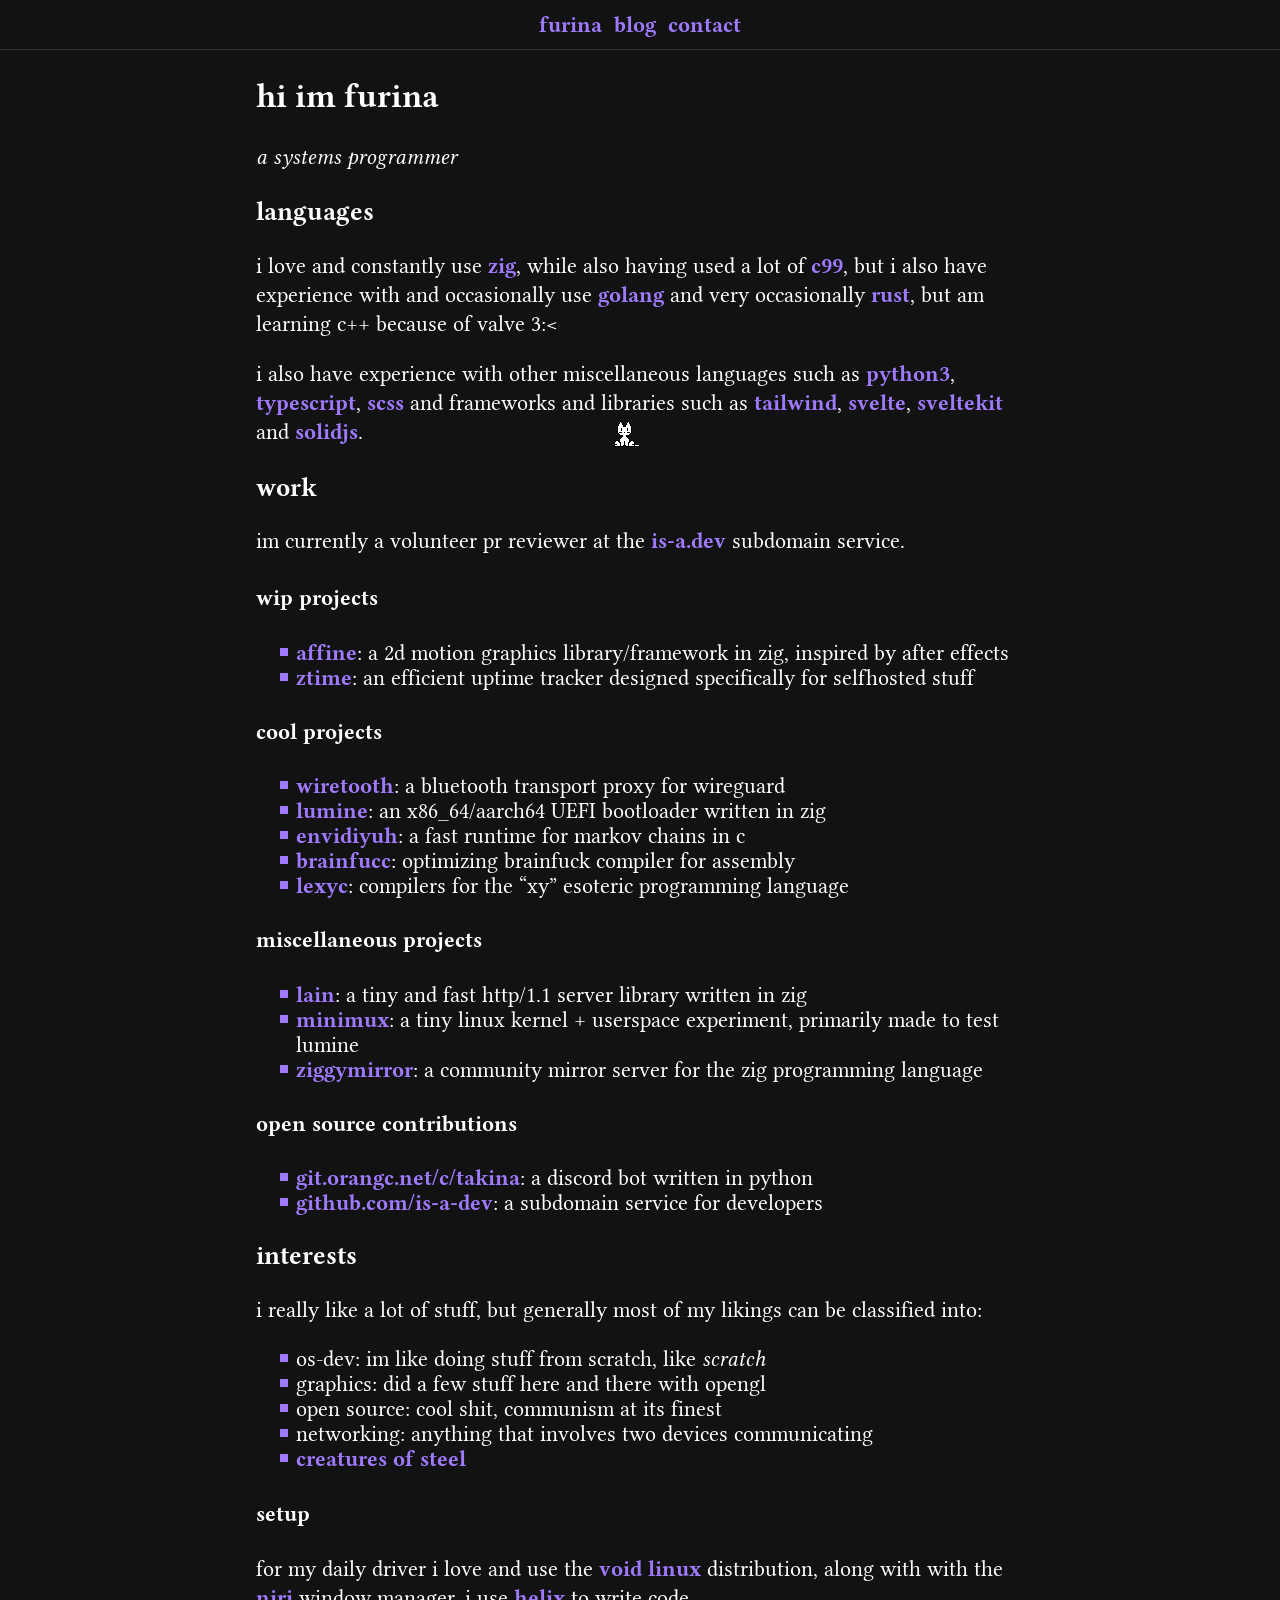
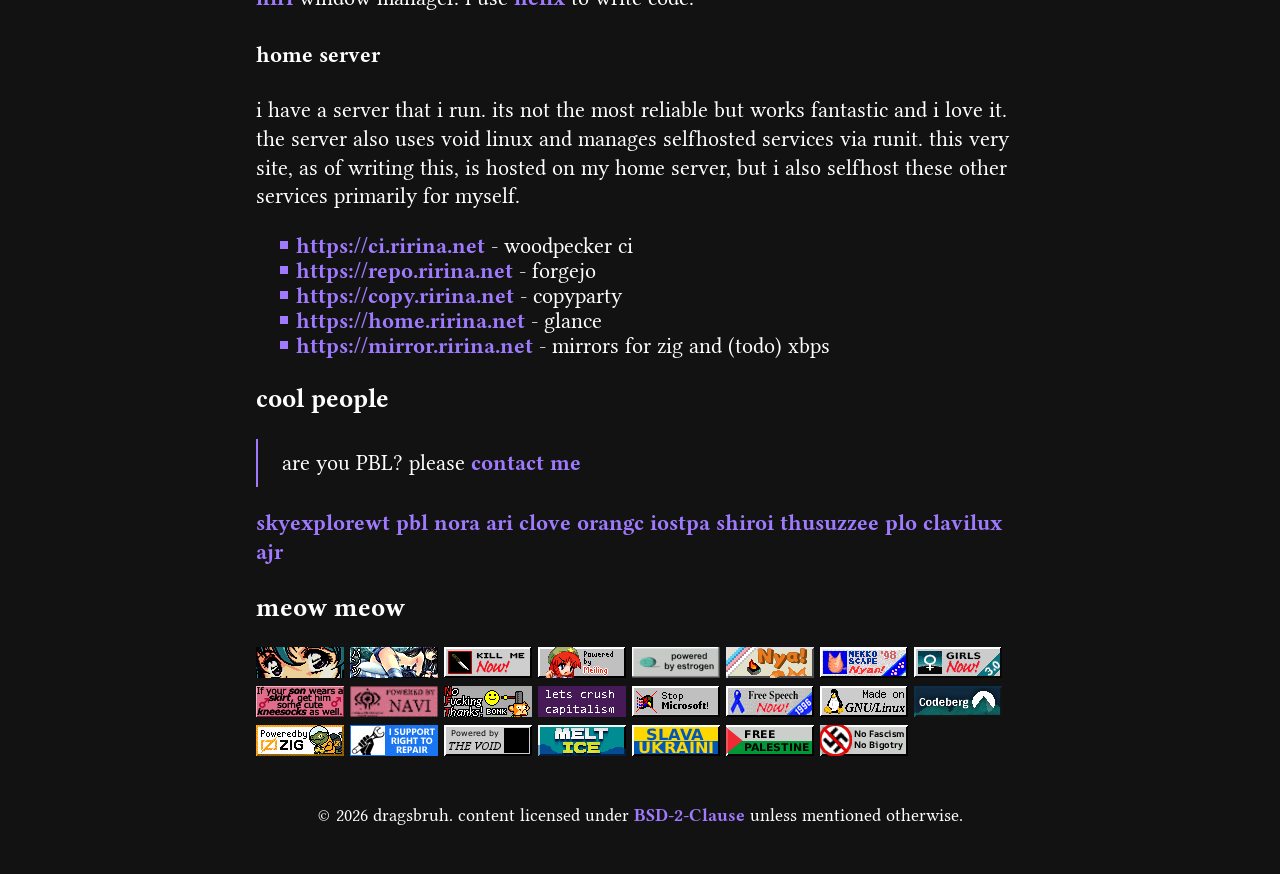
==== commit c11591b4: "ci (trigger by )" ====
--- a/index.html
+++ b/index.html
@@ -1,5 +1,5 @@
 <!doctype html><html lang=en><head id=head><meta charset=utf-8><meta name=viewport content="initial-scale=1"><title>furina's stuff - hi im furina</title><meta name=description content="a systems programmer"><link rel=icon type=image/jpeg href=/avatar.jpg><meta name=twitter:site content="@legendragswt"><meta name=twitter:creator content="@legendragswt"><meta property="og:site_name" content="furina"><meta property="og:url" content="/"><meta property="og:title" content="hi im furina"><meta property="og:description" content="a systems programmer"><meta property="og:type" content="website"><meta name=twitter:title content="hi im furina"><meta name=twitter:description content="a systems programmer"><link rel=preload href=/fonts/libertinus/LibertinusSerif-Regular.woff2 as=font type=font/woff2 crossorigin><link rel=preload href=/fonts/libertinus/LibertinusSerif-Bold.woff2 as=font type=font/woff2 crossorigin><link rel=preload href=/fonts/libertinus/LibertinusSerif-Italic.woff2 as=font type=font/woff2 crossorigin><link rel=preload href=/fonts/commit-mono/CommitMono-400-Regular.woff2 as=font type=font/woff2 crossorigin><link rel=stylesheet href=/styles.css><script defer src=/scripts/oneko.js></script><meta property="og:image" content="/avatar.jpg"><meta property="og:image:alt" content="its furina!"><meta name=twitter:card content="summary"><meta name=twitter:image content="/avatar.jpg"><meta name=twitter:image:alt content="its furina!"><body id=body><nav id=navbar><a href=/>furina</a>
 <a href=/blog/>blog</a>
-<a href=/contact/>contact</a></nav><main id=main><div><h2>hi im furina</h2><p><em>a systems programmer</em><h3>languages</h3><p>i love and constantly use <a href=https://ziglang.org/ target=_blank>zig</a>, and also have recently started using <a href=https://www.open-std.org/jtc1/sc22/WG14/www/docs/n1256.pdf target=_blank>c99</a> a lot, but i also have adequate experience with and occasionally use <a href=https://go.dev/ target=_blank>golang</a> and very occasionally <a href=https://rust-lang.org/ target=_blank>rust</a>.<p>i also have experience with other miscellaneous languages such as <a href=https://python.org/ target=_blank>python3</a>, <a href=https://www.typescriptlang.org/ target=_blank>typescript</a>, <a href=https://sass-lang.com/ target=_blank>scss</a> and frameworks and libraries such as <a href=https://tailwindcss.com/ target=_blank>tailwind</a>, <a href=https://svelte.dev/ target=_blank>svelte</a>, <a href=https://svelte.dev/docs/kit/introduction target=_blank>sveltekit</a> and <a href=https://solidjs.org/ target=_blank>solidjs</a>.<h3>work</h3><p>im currently a volunteer pr reviewer at the <a href=https://is-a.dev target=_blank>is-a.dev</a> subdomain service.<h4>wip projects</h4><ul><li><a href=https://repo.ririna.net/dragsbruh/affine target=_blank>affine</a>: a 2d motion graphics library/framework in zig, inspired by after effects<li><a href=https://repo.ririna.net/dragsbruh/ztime target=_blank>ztime</a>: an efficient uptime tracker designed specifically for selfhosted stuff</ul><h4>cool projects</h4><ul><li><a href=https://codeberg.org/dragsbruh/wiretooth target=_blank>wiretooth</a>: a bluetooth transport proxy for wireguard<li><a href=https://codeberg.org/dragsbruh/lumine target=_blank>lumine</a>: an x86_64/aarch64 UEFI bootloader written in zig<li><a href=https://codeberg.org/dragsbruh/envidiyuh target=_blank>envidiyuh</a>: a fast runtime for markov chains in c<li><a href=https://codeberg.org/dragsbruh/brainfucc target=_blank>brainfucc</a>: optimizing brainfuck compiler for assembly<li><a href=https://codeberg.org/dragsbruh/lexyc target=_blank>lexyc</a>: compilers for the “xy” esoteric programming language</ul><h4>miscellaneous projects</h4><ul><li><a href=https://codeberg.org/dragsbruh/lain target=_blank>lain</a>: a tiny and fast http/1.1 server library written in zig<li><a href=https://codeberg.org/dragsbruh/minimux target=_blank>minimux</a>: a tiny linux kernel + userspace experiment, primarily made to test lumine<li><a href=https://codeberg.org/dragsbruh/ziggymirror target=_blank>ziggymirror</a>: a community mirror server for the zig programming language</ul><h4>open source contributions</h4><ul><li><a href=https://git.orang.ci/c/takina target=_blank>git.orangc.net/c/takina</a>: a discord bot written in python<li><a href=https://github.com/is-a-dev/register/ target=_blank>github.com/is-a-dev</a>: a subdomain service for developers</ul><h3>interests</h3><p>i really like a lot of stuff, but generally most of my likings can be classified into:<ul><li>os-dev: im like doing stuff from scratch, like <em>scratch</em><li>graphics: did a few stuff here and there with opengl<li>open source: cool shit, communism at its finest<li>networking: anything that involves two devices communicating<li><a href=https://devilmayquake.com/ target=_blank>creatures of steel</a></ul><h4>setup</h4><p>for my daily driver i love and use the <a href=https://voidlinux.org/ target=_blank>void linux</a> distribution, along with with the <a href=https://niri-wm.github.io/ target=_blank>niri</a> window manager. i use <a href=https://helix-editor.com/ target=_blank>helix</a> to write code.<h4>home server</h4><p>i have a server that i run. its not the most reliable but works fantastic and i love it. the server also uses void linux and manages selfhosted services via runit. this very site, as of writing this, is hosted on my home server, but i also selfhost these other services primarily for myself.<ul><li><a href=https://ci.ririna.net target=_blank>https://ci.ririna.net</a> - woodpecker ci<li><a href=https://repo.ririna.net target=_blank>https://repo.ririna.net</a> - forgejo<li><a href=https://copy.ririna.net target=_blank>https://copy.ririna.net</a> - copyparty<li><a href=https://home.ririna.net target=_blank>https://home.ririna.net</a> - glance<li><a href=https://mirror.ririna.net target=_blank>https://mirror.ririna.net</a> - mirrors for zig and (todo) xbps</ul><h3>cool people</h3><blockquote><p>are you PBL? please <a href=/contact/>contact me</a></blockquote><p><a href=https://skyexplorewt.xyz/ target=_blank>skyexplorewt</a> <a href=https://pbl.is-a.dev/ target=_blank>pbl</a> <a href=https://nora.stabbed.me/ target=_blank>nora</a> <a href=https://a.stupid.cat/ target=_blank>ari</a> <a href=https://orangc.net/ target=_blank>orangc</a> <a href=https://iostpa.com/ target=_blank>iostpa</a> <a href=https://shiroinekotfs.github.io/ target=_blank>shiroi</a> <a href=https://c.stupid.cat/ target=_blank>clove</a> <a href=https://z1.gg/ target=_blank>thusuzzee</a> <a href=https://ploszukiwacz.is-a.dev/ target=_blank>plo</a> <a href=https://github.com/notclavilux target=_blank>clavilux</a> <a href=https://github.com/ajr-dev/ target=_blank>ajr</a><div class=badges><h3>meow meow</h3><p><img src=/88x31/blink.webp alt="anime girl blinking" width=88 height=31> <img src=/88x31/bluepantsu.webp alt="blue pantsu, dont ask me what that is" width=88 height=31> <img src=/88x31/killmenow.webp alt="do it" width=88 height=31> <img src=/88x31/meiling.webp alt="i have no idea who this person is lol" width=88 height=31> <img src=/88x31/estrogen.webp alt="the thing that makes a person better" width=88 height=31> <img src=/88x31/transnya.webp alt="nya :3" width=88 height=31> <img src=/88x31/nekoscape.webp alt="best viewed on nekoscape nyan" width=88 height=31> <img src=/88x31/girlsnow.webp alt="girls!!! now!!!" width=88 height=31> <img src=/88x31/skirt.webp alt="and send me his number OwO" width=88 height=31> <img src=/88x31/navi.webp alt="its pretty obvious isnt it" width=88 height=31> <img src=/88x31/nft.webp alt="its dead now" width=88 height=31> <img src=/88x31/capitalism.webp alt="no thanks" width=88 height=31> <img src=/88x31/microslop.webp alt=microsl*p width=88 height=31> <img src=/88x31/speech.webp alt="free speech hell yeah" width=88 height=31> <img src=/88x31/linux.webp alt="the best operating system" width=88 height=31> <img src=/88x31/codeberg.webp alt="codeberg, an awesome code forge, second only to my personal forgejo instance" width=88 height=31> <img src=/88x31/zig-pow.webp alt="the best programming language" width=88 height=31> <img src=/88x31/repair.webp alt="someone has a fulltime job managing a wiki that logs every shitty thing a company has done" width=88 height=31> <img src=/88x31/thevoid.webp alt="in the void no one can hear you scream" width=88 height=31> <img src=/88x31/meltice.webp alt="quite literally jealous of a lesbian relationship" width=88 height=31> <img src=/88x31/ukraine.webp alt="why would they invade ukraine, dont they have enough land" width=88 height=31> <img src=/88x31/palestine.webp alt="self explanatory" width=88 height=31> <img src=/88x31/antifa.webp alt="also self explanatory" width=88 height=31></div></div></main><footer id=footer><sub>&#169; 2026 dragsbruh. content licensed under
+<a href=/contact/>contact</a></nav><main id=main><div><h2>hi im furina</h2><p><em>a systems programmer</em><h3>languages</h3><p>i love and constantly use <a href=https://ziglang.org/ target=_blank>zig</a>, while also having used a lot of <a href=https://www.open-std.org/jtc1/sc22/WG14/www/docs/n1256.pdf target=_blank>c99</a>, but i also have experience with and occasionally use <a href=https://go.dev/ target=_blank>golang</a> and very occasionally <a href=https://rust-lang.org/ target=_blank>rust</a>, but am learning c++ because of valve 3:<<p>i also have experience with other miscellaneous languages such as <a href=https://python.org/ target=_blank>python3</a>, <a href=https://www.typescriptlang.org/ target=_blank>typescript</a>, <a href=https://sass-lang.com/ target=_blank>scss</a> and frameworks and libraries such as <a href=https://tailwindcss.com/ target=_blank>tailwind</a>, <a href=https://svelte.dev/ target=_blank>svelte</a>, <a href=https://svelte.dev/docs/kit/introduction target=_blank>sveltekit</a> and <a href=https://solidjs.org/ target=_blank>solidjs</a>.<h3>work</h3><p>im currently a volunteer pr reviewer at the <a href=https://is-a.dev target=_blank>is-a.dev</a> subdomain service.<h4>wip projects</h4><ul><li><a href=https://repo.ririna.net/dragsbruh/affine target=_blank>affine</a>: a 2d motion graphics library/framework in zig, inspired by after effects<li><a href=https://repo.ririna.net/dragsbruh/ztime target=_blank>ztime</a>: an efficient uptime tracker designed specifically for selfhosted stuff</ul><h4>cool projects</h4><ul><li><a href=https://codeberg.org/dragsbruh/wiretooth target=_blank>wiretooth</a>: a bluetooth transport proxy for wireguard<li><a href=https://codeberg.org/dragsbruh/lumine target=_blank>lumine</a>: an x86_64/aarch64 UEFI bootloader written in zig<li><a href=https://codeberg.org/dragsbruh/envidiyuh target=_blank>envidiyuh</a>: a fast runtime for markov chains in c<li><a href=https://codeberg.org/dragsbruh/brainfucc target=_blank>brainfucc</a>: optimizing brainfuck compiler for assembly<li><a href=https://codeberg.org/dragsbruh/lexyc target=_blank>lexyc</a>: compilers for the “xy” esoteric programming language</ul><h4>miscellaneous projects</h4><ul><li><a href=https://codeberg.org/dragsbruh/lain target=_blank>lain</a>: a tiny and fast http/1.1 server library written in zig<li><a href=https://codeberg.org/dragsbruh/minimux target=_blank>minimux</a>: a tiny linux kernel + userspace experiment, primarily made to test lumine<li><a href=https://codeberg.org/dragsbruh/ziggymirror target=_blank>ziggymirror</a>: a community mirror server for the zig programming language</ul><h4>open source contributions</h4><ul><li><a href=https://git.orang.ci/c/takina target=_blank>git.orangc.net/c/takina</a>: a discord bot written in python<li><a href=https://github.com/is-a-dev/register/ target=_blank>github.com/is-a-dev</a>: a subdomain service for developers</ul><h3>interests</h3><p>i really like a lot of stuff, but generally most of my likings can be classified into:<ul><li>os-dev: im like doing stuff from scratch, like <em>scratch</em><li>graphics: did a few stuff here and there with opengl<li>open source: cool shit, communism at its finest<li>networking: anything that involves two devices communicating<li><a href=https://devilmayquake.com/ target=_blank>creatures of steel</a></ul><h4>setup</h4><p>for my daily driver i love and use the <a href=https://voidlinux.org/ target=_blank>void linux</a> distribution, along with with the <a href=https://niri-wm.github.io/ target=_blank>niri</a> window manager. i use <a href=https://helix-editor.com/ target=_blank>helix</a> to write code.<h4>home server</h4><p>i have a server that i run. its not the most reliable but works fantastic and i love it. the server also uses void linux and manages selfhosted services via runit. this very site, as of writing this, is hosted on my home server, but i also selfhost these other services primarily for myself.<ul><li><a href=https://ci.ririna.net target=_blank>https://ci.ririna.net</a> - woodpecker ci<li><a href=https://repo.ririna.net target=_blank>https://repo.ririna.net</a> - forgejo<li><a href=https://copy.ririna.net target=_blank>https://copy.ririna.net</a> - copyparty<li><a href=https://home.ririna.net target=_blank>https://home.ririna.net</a> - glance<li><a href=https://mirror.ririna.net target=_blank>https://mirror.ririna.net</a> - mirrors for zig and (todo) xbps</ul><h3>cool people</h3><blockquote><p>are you PBL? please <a href=/contact/>contact me</a></blockquote><p><a href=https://skyexplorewt.xyz/ target=_blank>skyexplorewt</a> <a href=https://pbl.is-a.dev/ target=_blank>pbl</a> <a href=https://nora.stabbed.me/ target=_blank>nora</a> <a href=https://bwah.dev/ target=_blank>ari</a> <a href=https://doughmination.gay/ target=_blank>clove</a> <a href=https://orangc.net/ target=_blank>orangc</a> <a href=https://iostpa.com/ target=_blank>iostpa</a> <a href=https://shiroinekotfs.github.io/ target=_blank>shiroi</a> <a href=https://z1.gg/ target=_blank>thusuzzee</a> <a href=https://ploszukiwacz.is-a.dev/ target=_blank>plo</a> <a href=https://github.com/notclavilux target=_blank>clavilux</a> <a href=https://github.com/ajr-dev/ target=_blank>ajr</a><div class=badges><h3>meow meow</h3><p><img src=/88x31/blink.webp alt="anime girl blinking" width=88 height=31> <img src=/88x31/bluepantsu.webp alt="blue pantsu, dont ask me what that is" width=88 height=31> <img src=/88x31/killmenow.webp alt="do it" width=88 height=31> <img src=/88x31/meiling.webp alt="i have no idea who this person is lol" width=88 height=31> <img src=/88x31/estrogen.webp alt="the thing that makes a person better" width=88 height=31> <img src=/88x31/transnya.webp alt="nya :3" width=88 height=31> <img src=/88x31/nekoscape.webp alt="best viewed on nekoscape nyan" width=88 height=31> <img src=/88x31/girlsnow.webp alt="girls!!! now!!!" width=88 height=31> <img src=/88x31/skirt.webp alt="and send me his number OwO" width=88 height=31> <img src=/88x31/navi.webp alt="its pretty obvious isnt it" width=88 height=31> <img src=/88x31/nft.webp alt="its dead now" width=88 height=31> <img src=/88x31/capitalism.webp alt="no thanks" width=88 height=31> <img src=/88x31/microslop.webp alt=microsl*p width=88 height=31> <img src=/88x31/speech.webp alt="free speech hell yeah" width=88 height=31> <img src=/88x31/linux.webp alt="the best operating system" width=88 height=31> <img src=/88x31/codeberg.webp alt="codeberg, an awesome code forge, second only to my personal forgejo instance" width=88 height=31> <img src=/88x31/zig-pow.webp alt="the best programming language" width=88 height=31> <img src=/88x31/repair.webp alt="someone has a fulltime job managing a wiki that logs every shitty thing a company has done" width=88 height=31> <img src=/88x31/thevoid.webp alt="in the void no one can hear you scream" width=88 height=31> <img src=/88x31/meltice.webp alt="quite literally jealous of a lesbian relationship" width=88 height=31> <img src=/88x31/ukraine.webp alt="why would they invade ukraine, dont they have enough land" width=88 height=31> <img src=/88x31/palestine.webp alt="self explanatory" width=88 height=31> <img src=/88x31/antifa.webp alt="also self explanatory" width=88 height=31></div></div></main><footer id=footer><sub>&#169; 2026 dragsbruh. content licensed under
 <a href=https://opensource.org/license/bsd-2-clause target=_blank>BSD-2-Clause</a>
 unless mentioned otherwise.</sub></footer>
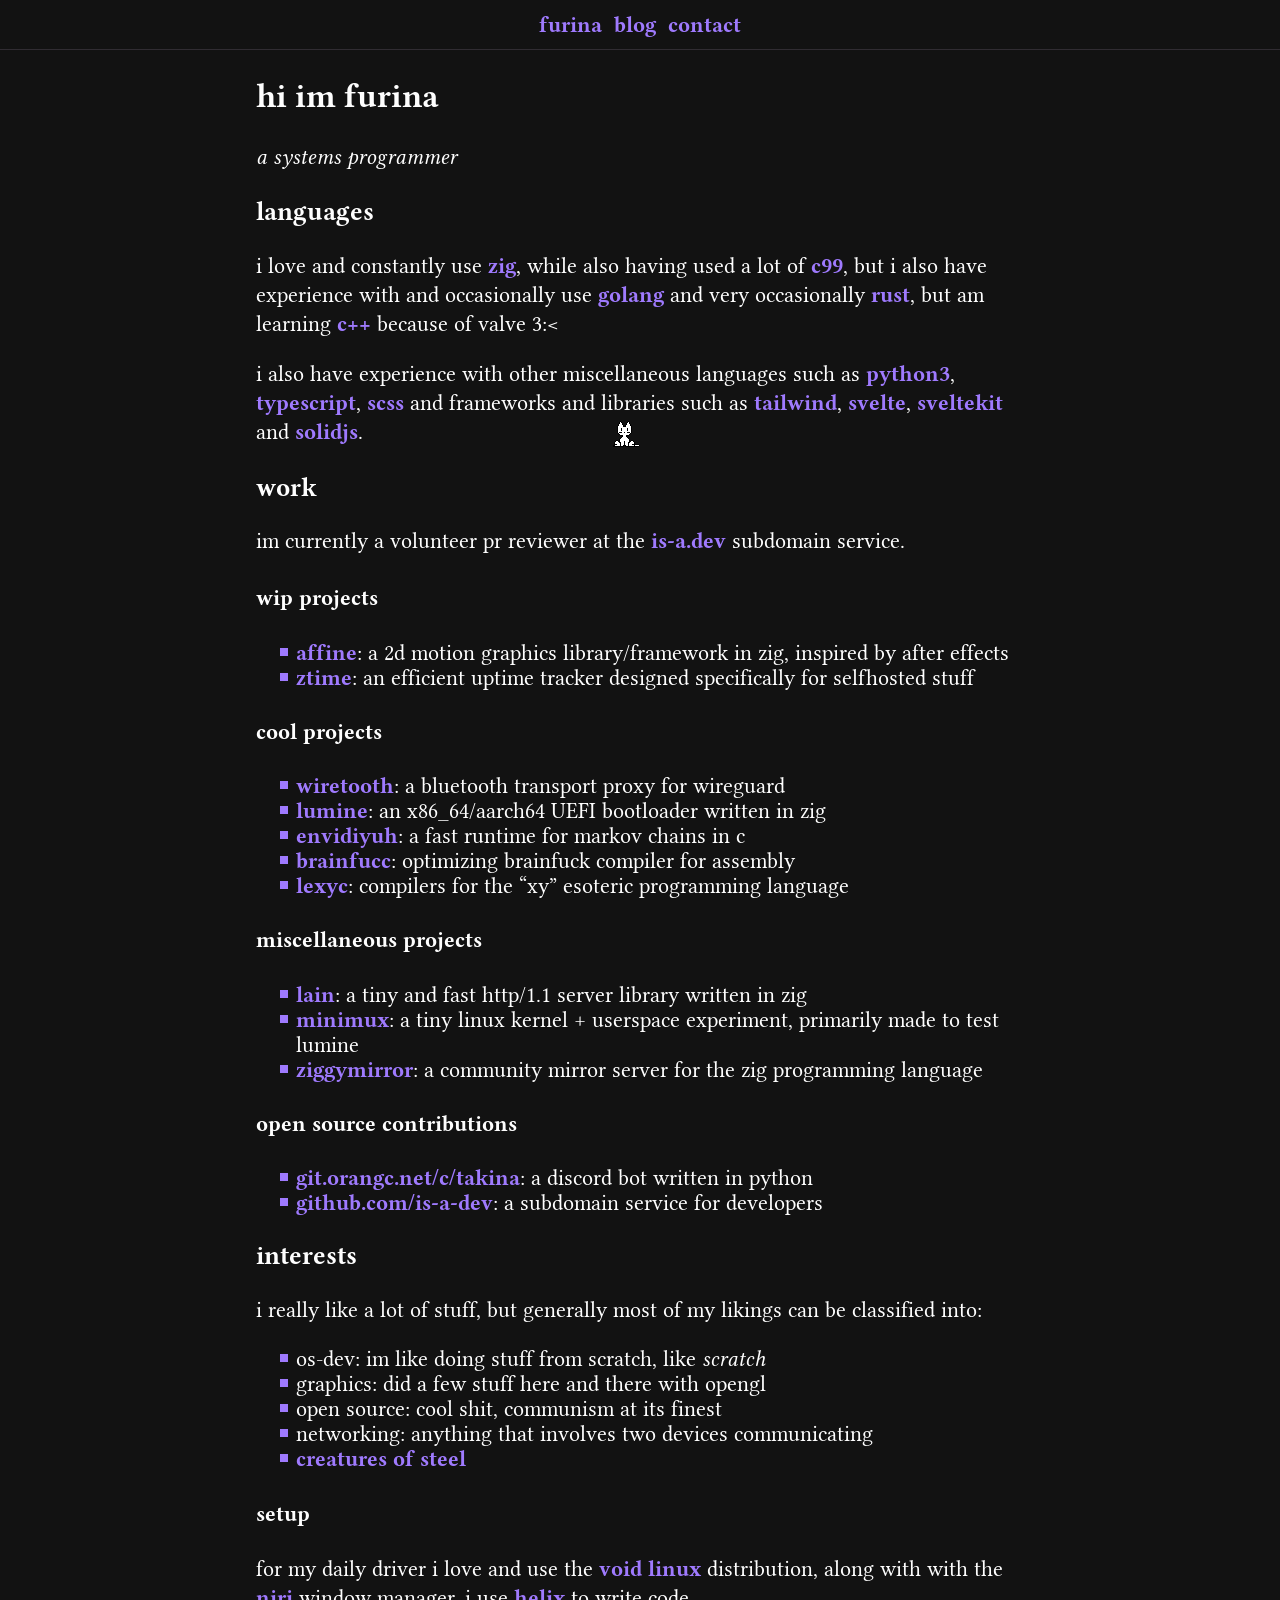
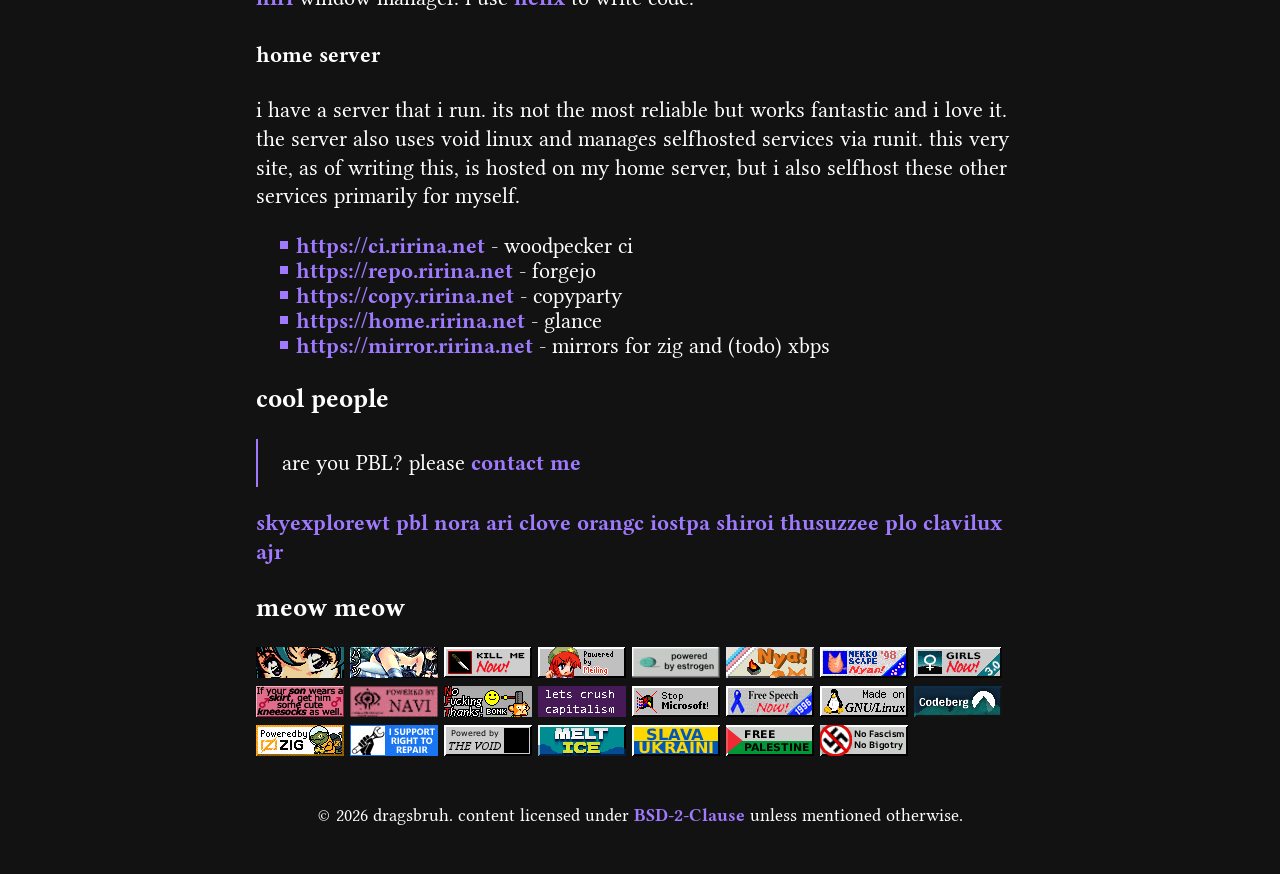
==== commit b4334f14: "ci (trigger by )" ====
--- a/index.html
+++ b/index.html
@@ -1,5 +1,5 @@
 <!doctype html><html lang=en><head id=head><meta charset=utf-8><meta name=viewport content="initial-scale=1"><title>furina's stuff - hi im furina</title><meta name=description content="a systems programmer"><link rel=icon type=image/jpeg href=/avatar.jpg><meta name=twitter:site content="@legendragswt"><meta name=twitter:creator content="@legendragswt"><meta property="og:site_name" content="furina"><meta property="og:url" content="/"><meta property="og:title" content="hi im furina"><meta property="og:description" content="a systems programmer"><meta property="og:type" content="website"><meta name=twitter:title content="hi im furina"><meta name=twitter:description content="a systems programmer"><link rel=preload href=/fonts/libertinus/LibertinusSerif-Regular.woff2 as=font type=font/woff2 crossorigin><link rel=preload href=/fonts/libertinus/LibertinusSerif-Bold.woff2 as=font type=font/woff2 crossorigin><link rel=preload href=/fonts/libertinus/LibertinusSerif-Italic.woff2 as=font type=font/woff2 crossorigin><link rel=preload href=/fonts/commit-mono/CommitMono-400-Regular.woff2 as=font type=font/woff2 crossorigin><link rel=stylesheet href=/styles.css><script defer src=/scripts/oneko.js></script><meta property="og:image" content="/avatar.jpg"><meta property="og:image:alt" content="its furina!"><meta name=twitter:card content="summary"><meta name=twitter:image content="/avatar.jpg"><meta name=twitter:image:alt content="its furina!"><body id=body><nav id=navbar><a href=/>furina</a>
 <a href=/blog/>blog</a>
-<a href=/contact/>contact</a></nav><main id=main><div><h2>hi im furina</h2><p><em>a systems programmer</em><h3>languages</h3><p>i love and constantly use <a href=https://ziglang.org/ target=_blank>zig</a>, while also having used a lot of <a href=https://www.open-std.org/jtc1/sc22/WG14/www/docs/n1256.pdf target=_blank>c99</a>, but i also have experience with and occasionally use <a href=https://go.dev/ target=_blank>golang</a> and very occasionally <a href=https://rust-lang.org/ target=_blank>rust</a>, but am learning c++ because of valve 3:<<p>i also have experience with other miscellaneous languages such as <a href=https://python.org/ target=_blank>python3</a>, <a href=https://www.typescriptlang.org/ target=_blank>typescript</a>, <a href=https://sass-lang.com/ target=_blank>scss</a> and frameworks and libraries such as <a href=https://tailwindcss.com/ target=_blank>tailwind</a>, <a href=https://svelte.dev/ target=_blank>svelte</a>, <a href=https://svelte.dev/docs/kit/introduction target=_blank>sveltekit</a> and <a href=https://solidjs.org/ target=_blank>solidjs</a>.<h3>work</h3><p>im currently a volunteer pr reviewer at the <a href=https://is-a.dev target=_blank>is-a.dev</a> subdomain service.<h4>wip projects</h4><ul><li><a href=https://repo.ririna.net/dragsbruh/affine target=_blank>affine</a>: a 2d motion graphics library/framework in zig, inspired by after effects<li><a href=https://repo.ririna.net/dragsbruh/ztime target=_blank>ztime</a>: an efficient uptime tracker designed specifically for selfhosted stuff</ul><h4>cool projects</h4><ul><li><a href=https://codeberg.org/dragsbruh/wiretooth target=_blank>wiretooth</a>: a bluetooth transport proxy for wireguard<li><a href=https://codeberg.org/dragsbruh/lumine target=_blank>lumine</a>: an x86_64/aarch64 UEFI bootloader written in zig<li><a href=https://codeberg.org/dragsbruh/envidiyuh target=_blank>envidiyuh</a>: a fast runtime for markov chains in c<li><a href=https://codeberg.org/dragsbruh/brainfucc target=_blank>brainfucc</a>: optimizing brainfuck compiler for assembly<li><a href=https://codeberg.org/dragsbruh/lexyc target=_blank>lexyc</a>: compilers for the “xy” esoteric programming language</ul><h4>miscellaneous projects</h4><ul><li><a href=https://codeberg.org/dragsbruh/lain target=_blank>lain</a>: a tiny and fast http/1.1 server library written in zig<li><a href=https://codeberg.org/dragsbruh/minimux target=_blank>minimux</a>: a tiny linux kernel + userspace experiment, primarily made to test lumine<li><a href=https://codeberg.org/dragsbruh/ziggymirror target=_blank>ziggymirror</a>: a community mirror server for the zig programming language</ul><h4>open source contributions</h4><ul><li><a href=https://git.orang.ci/c/takina target=_blank>git.orangc.net/c/takina</a>: a discord bot written in python<li><a href=https://github.com/is-a-dev/register/ target=_blank>github.com/is-a-dev</a>: a subdomain service for developers</ul><h3>interests</h3><p>i really like a lot of stuff, but generally most of my likings can be classified into:<ul><li>os-dev: im like doing stuff from scratch, like <em>scratch</em><li>graphics: did a few stuff here and there with opengl<li>open source: cool shit, communism at its finest<li>networking: anything that involves two devices communicating<li><a href=https://devilmayquake.com/ target=_blank>creatures of steel</a></ul><h4>setup</h4><p>for my daily driver i love and use the <a href=https://voidlinux.org/ target=_blank>void linux</a> distribution, along with with the <a href=https://niri-wm.github.io/ target=_blank>niri</a> window manager. i use <a href=https://helix-editor.com/ target=_blank>helix</a> to write code.<h4>home server</h4><p>i have a server that i run. its not the most reliable but works fantastic and i love it. the server also uses void linux and manages selfhosted services via runit. this very site, as of writing this, is hosted on my home server, but i also selfhost these other services primarily for myself.<ul><li><a href=https://ci.ririna.net target=_blank>https://ci.ririna.net</a> - woodpecker ci<li><a href=https://repo.ririna.net target=_blank>https://repo.ririna.net</a> - forgejo<li><a href=https://copy.ririna.net target=_blank>https://copy.ririna.net</a> - copyparty<li><a href=https://home.ririna.net target=_blank>https://home.ririna.net</a> - glance<li><a href=https://mirror.ririna.net target=_blank>https://mirror.ririna.net</a> - mirrors for zig and (todo) xbps</ul><h3>cool people</h3><blockquote><p>are you PBL? please <a href=/contact/>contact me</a></blockquote><p><a href=https://skyexplorewt.xyz/ target=_blank>skyexplorewt</a> <a href=https://pbl.is-a.dev/ target=_blank>pbl</a> <a href=https://nora.stabbed.me/ target=_blank>nora</a> <a href=https://bwah.dev/ target=_blank>ari</a> <a href=https://doughmination.gay/ target=_blank>clove</a> <a href=https://orangc.net/ target=_blank>orangc</a> <a href=https://iostpa.com/ target=_blank>iostpa</a> <a href=https://shiroinekotfs.github.io/ target=_blank>shiroi</a> <a href=https://z1.gg/ target=_blank>thusuzzee</a> <a href=https://ploszukiwacz.is-a.dev/ target=_blank>plo</a> <a href=https://github.com/notclavilux target=_blank>clavilux</a> <a href=https://github.com/ajr-dev/ target=_blank>ajr</a><div class=badges><h3>meow meow</h3><p><img src=/88x31/blink.webp alt="anime girl blinking" width=88 height=31> <img src=/88x31/bluepantsu.webp alt="blue pantsu, dont ask me what that is" width=88 height=31> <img src=/88x31/killmenow.webp alt="do it" width=88 height=31> <img src=/88x31/meiling.webp alt="i have no idea who this person is lol" width=88 height=31> <img src=/88x31/estrogen.webp alt="the thing that makes a person better" width=88 height=31> <img src=/88x31/transnya.webp alt="nya :3" width=88 height=31> <img src=/88x31/nekoscape.webp alt="best viewed on nekoscape nyan" width=88 height=31> <img src=/88x31/girlsnow.webp alt="girls!!! now!!!" width=88 height=31> <img src=/88x31/skirt.webp alt="and send me his number OwO" width=88 height=31> <img src=/88x31/navi.webp alt="its pretty obvious isnt it" width=88 height=31> <img src=/88x31/nft.webp alt="its dead now" width=88 height=31> <img src=/88x31/capitalism.webp alt="no thanks" width=88 height=31> <img src=/88x31/microslop.webp alt=microsl*p width=88 height=31> <img src=/88x31/speech.webp alt="free speech hell yeah" width=88 height=31> <img src=/88x31/linux.webp alt="the best operating system" width=88 height=31> <img src=/88x31/codeberg.webp alt="codeberg, an awesome code forge, second only to my personal forgejo instance" width=88 height=31> <img src=/88x31/zig-pow.webp alt="the best programming language" width=88 height=31> <img src=/88x31/repair.webp alt="someone has a fulltime job managing a wiki that logs every shitty thing a company has done" width=88 height=31> <img src=/88x31/thevoid.webp alt="in the void no one can hear you scream" width=88 height=31> <img src=/88x31/meltice.webp alt="quite literally jealous of a lesbian relationship" width=88 height=31> <img src=/88x31/ukraine.webp alt="why would they invade ukraine, dont they have enough land" width=88 height=31> <img src=/88x31/palestine.webp alt="self explanatory" width=88 height=31> <img src=/88x31/antifa.webp alt="also self explanatory" width=88 height=31></div></div></main><footer id=footer><sub>&#169; 2026 dragsbruh. content licensed under
+<a href=/contact/>contact</a></nav><main id=main><div><h2>hi im furina</h2><p><em>a systems programmer</em><h3>languages</h3><p>i love and constantly use <a href=https://ziglang.org/ target=_blank>zig</a>, while also having used a lot of <a href=https://www.open-std.org/jtc1/sc22/WG14/www/docs/n1256.pdf target=_blank>c99</a>, but i also have experience with and occasionally use <a href=https://go.dev/ target=_blank>golang</a> and very occasionally <a href=https://rust-lang.org/ target=_blank>rust</a>, but am learning <a href=https://isocpp.org/ target=_blank>c++</a> because of valve 3:<<p>i also have experience with other miscellaneous languages such as <a href=https://python.org/ target=_blank>python3</a>, <a href=https://www.typescriptlang.org/ target=_blank>typescript</a>, <a href=https://sass-lang.com/ target=_blank>scss</a> and frameworks and libraries such as <a href=https://tailwindcss.com/ target=_blank>tailwind</a>, <a href=https://svelte.dev/ target=_blank>svelte</a>, <a href=https://svelte.dev/docs/kit/introduction target=_blank>sveltekit</a> and <a href=https://solidjs.org/ target=_blank>solidjs</a>.<h3>work</h3><p>im currently a volunteer pr reviewer at the <a href=https://is-a.dev target=_blank>is-a.dev</a> subdomain service.<h4>wip projects</h4><ul><li><a href=https://repo.ririna.net/dragsbruh/affine target=_blank>affine</a>: a 2d motion graphics library/framework in zig, inspired by after effects<li><a href=https://repo.ririna.net/dragsbruh/ztime target=_blank>ztime</a>: an efficient uptime tracker designed specifically for selfhosted stuff</ul><h4>cool projects</h4><ul><li><a href=https://codeberg.org/dragsbruh/wiretooth target=_blank>wiretooth</a>: a bluetooth transport proxy for wireguard<li><a href=https://codeberg.org/dragsbruh/lumine target=_blank>lumine</a>: an x86_64/aarch64 UEFI bootloader written in zig<li><a href=https://codeberg.org/dragsbruh/envidiyuh target=_blank>envidiyuh</a>: a fast runtime for markov chains in c<li><a href=https://codeberg.org/dragsbruh/brainfucc target=_blank>brainfucc</a>: optimizing brainfuck compiler for assembly<li><a href=https://codeberg.org/dragsbruh/lexyc target=_blank>lexyc</a>: compilers for the “xy” esoteric programming language</ul><h4>miscellaneous projects</h4><ul><li><a href=https://codeberg.org/dragsbruh/lain target=_blank>lain</a>: a tiny and fast http/1.1 server library written in zig<li><a href=https://codeberg.org/dragsbruh/minimux target=_blank>minimux</a>: a tiny linux kernel + userspace experiment, primarily made to test lumine<li><a href=https://codeberg.org/dragsbruh/ziggymirror target=_blank>ziggymirror</a>: a community mirror server for the zig programming language</ul><h4>open source contributions</h4><ul><li><a href=https://git.orang.ci/c/takina target=_blank>git.orangc.net/c/takina</a>: a discord bot written in python<li><a href=https://github.com/is-a-dev/register/ target=_blank>github.com/is-a-dev</a>: a subdomain service for developers</ul><h3>interests</h3><p>i really like a lot of stuff, but generally most of my likings can be classified into:<ul><li>os-dev: im like doing stuff from scratch, like <em>scratch</em><li>graphics: did a few stuff here and there with opengl<li>open source: cool shit, communism at its finest<li>networking: anything that involves two devices communicating<li><a href=https://devilmayquake.com/ target=_blank>creatures of steel</a></ul><h4>setup</h4><p>for my daily driver i love and use the <a href=https://voidlinux.org/ target=_blank>void linux</a> distribution, along with with the <a href=https://niri-wm.github.io/ target=_blank>niri</a> window manager. i use <a href=https://helix-editor.com/ target=_blank>helix</a> to write code.<h4>home server</h4><p>i have a server that i run. its not the most reliable but works fantastic and i love it. the server also uses void linux and manages selfhosted services via runit. this very site, as of writing this, is hosted on my home server, but i also selfhost these other services primarily for myself.<ul><li><a href=https://ci.ririna.net target=_blank>https://ci.ririna.net</a> - woodpecker ci<li><a href=https://repo.ririna.net target=_blank>https://repo.ririna.net</a> - forgejo<li><a href=https://copy.ririna.net target=_blank>https://copy.ririna.net</a> - copyparty<li><a href=https://home.ririna.net target=_blank>https://home.ririna.net</a> - glance<li><a href=https://mirror.ririna.net target=_blank>https://mirror.ririna.net</a> - mirrors for zig and (todo) xbps</ul><h3>cool people</h3><blockquote><p>are you PBL? please <a href=/contact/>contact me</a></blockquote><p><a href=https://skyexplorewt.xyz/ target=_blank>skyexplorewt</a> <a href=https://pbl.is-a.dev/ target=_blank>pbl</a> <a href=https://nora.stabbed.me/ target=_blank>nora</a> <a href=https://bwah.dev/ target=_blank>ari</a> <a href=https://doughmination.gay/ target=_blank>clove</a> <a href=https://orangc.net/ target=_blank>orangc</a> <a href=https://iostpa.com/ target=_blank>iostpa</a> <a href=https://shiroinekotfs.github.io/ target=_blank>shiroi</a> <a href=https://z1.gg/ target=_blank>thusuzzee</a> <a href=https://ploszukiwacz.is-a.dev/ target=_blank>plo</a> <a href=https://github.com/notclavilux target=_blank>clavilux</a> <a href=https://github.com/ajr-dev/ target=_blank>ajr</a><div class=badges><h3>meow meow</h3><p><img src=/88x31/blink.webp alt="anime girl blinking" width=88 height=31> <img src=/88x31/bluepantsu.webp alt="blue pantsu, dont ask me what that is" width=88 height=31> <img src=/88x31/killmenow.webp alt="do it" width=88 height=31> <img src=/88x31/meiling.webp alt="i have no idea who this person is lol" width=88 height=31> <img src=/88x31/estrogen.webp alt="the thing that makes a person better" width=88 height=31> <img src=/88x31/transnya.webp alt="nya :3" width=88 height=31> <img src=/88x31/nekoscape.webp alt="best viewed on nekoscape nyan" width=88 height=31> <img src=/88x31/girlsnow.webp alt="girls!!! now!!!" width=88 height=31> <img src=/88x31/skirt.webp alt="and send me his number OwO" width=88 height=31> <img src=/88x31/navi.webp alt="its pretty obvious isnt it" width=88 height=31> <img src=/88x31/nft.webp alt="its dead now" width=88 height=31> <img src=/88x31/capitalism.webp alt="no thanks" width=88 height=31> <img src=/88x31/microslop.webp alt=microsl*p width=88 height=31> <img src=/88x31/speech.webp alt="free speech hell yeah" width=88 height=31> <img src=/88x31/linux.webp alt="the best operating system" width=88 height=31> <img src=/88x31/codeberg.webp alt="codeberg, an awesome code forge, second only to my personal forgejo instance" width=88 height=31> <img src=/88x31/zig-pow.webp alt="the best programming language" width=88 height=31> <img src=/88x31/repair.webp alt="someone has a fulltime job managing a wiki that logs every shitty thing a company has done" width=88 height=31> <img src=/88x31/thevoid.webp alt="in the void no one can hear you scream" width=88 height=31> <img src=/88x31/meltice.webp alt="quite literally jealous of a lesbian relationship" width=88 height=31> <img src=/88x31/ukraine.webp alt="why would they invade ukraine, dont they have enough land" width=88 height=31> <img src=/88x31/palestine.webp alt="self explanatory" width=88 height=31> <img src=/88x31/antifa.webp alt="also self explanatory" width=88 height=31></div></div></main><footer id=footer><sub>&#169; 2026 dragsbruh. content licensed under
 <a href=https://opensource.org/license/bsd-2-clause target=_blank>BSD-2-Clause</a>
 unless mentioned otherwise.</sub></footer>
